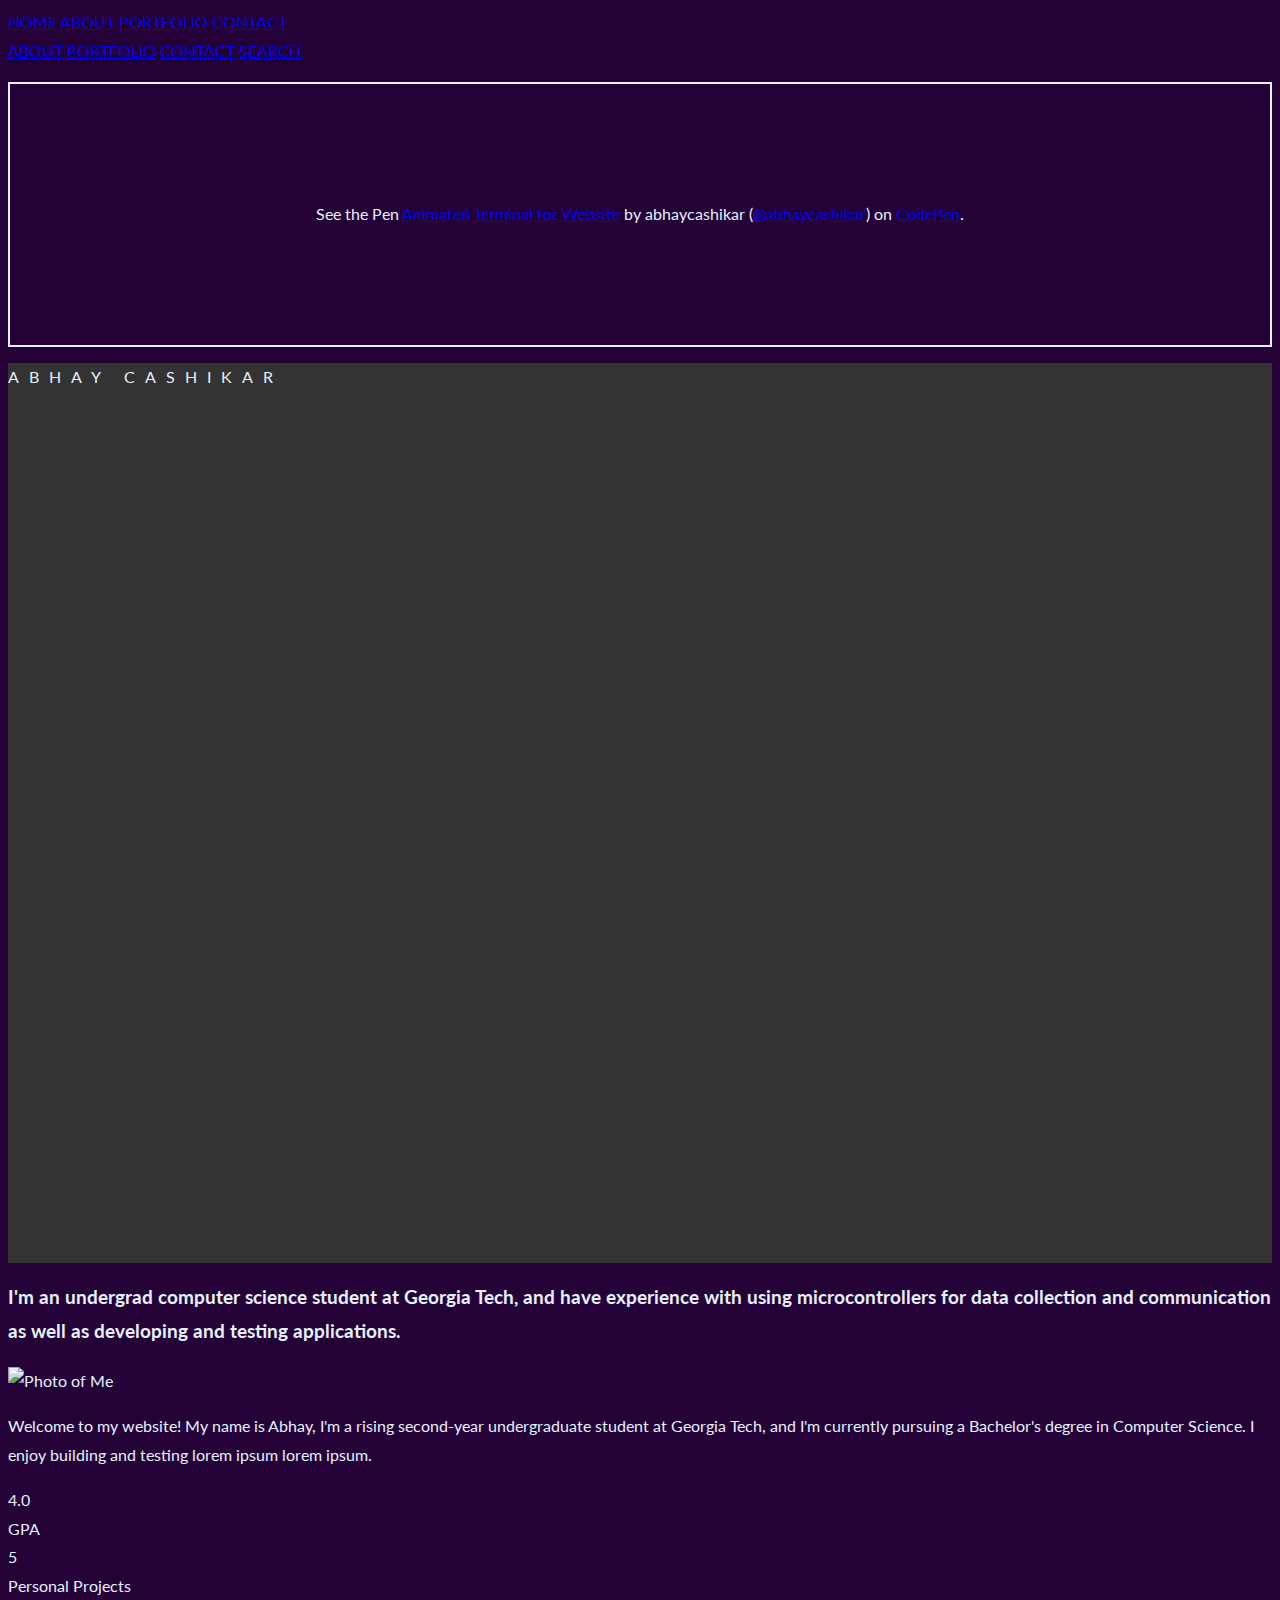
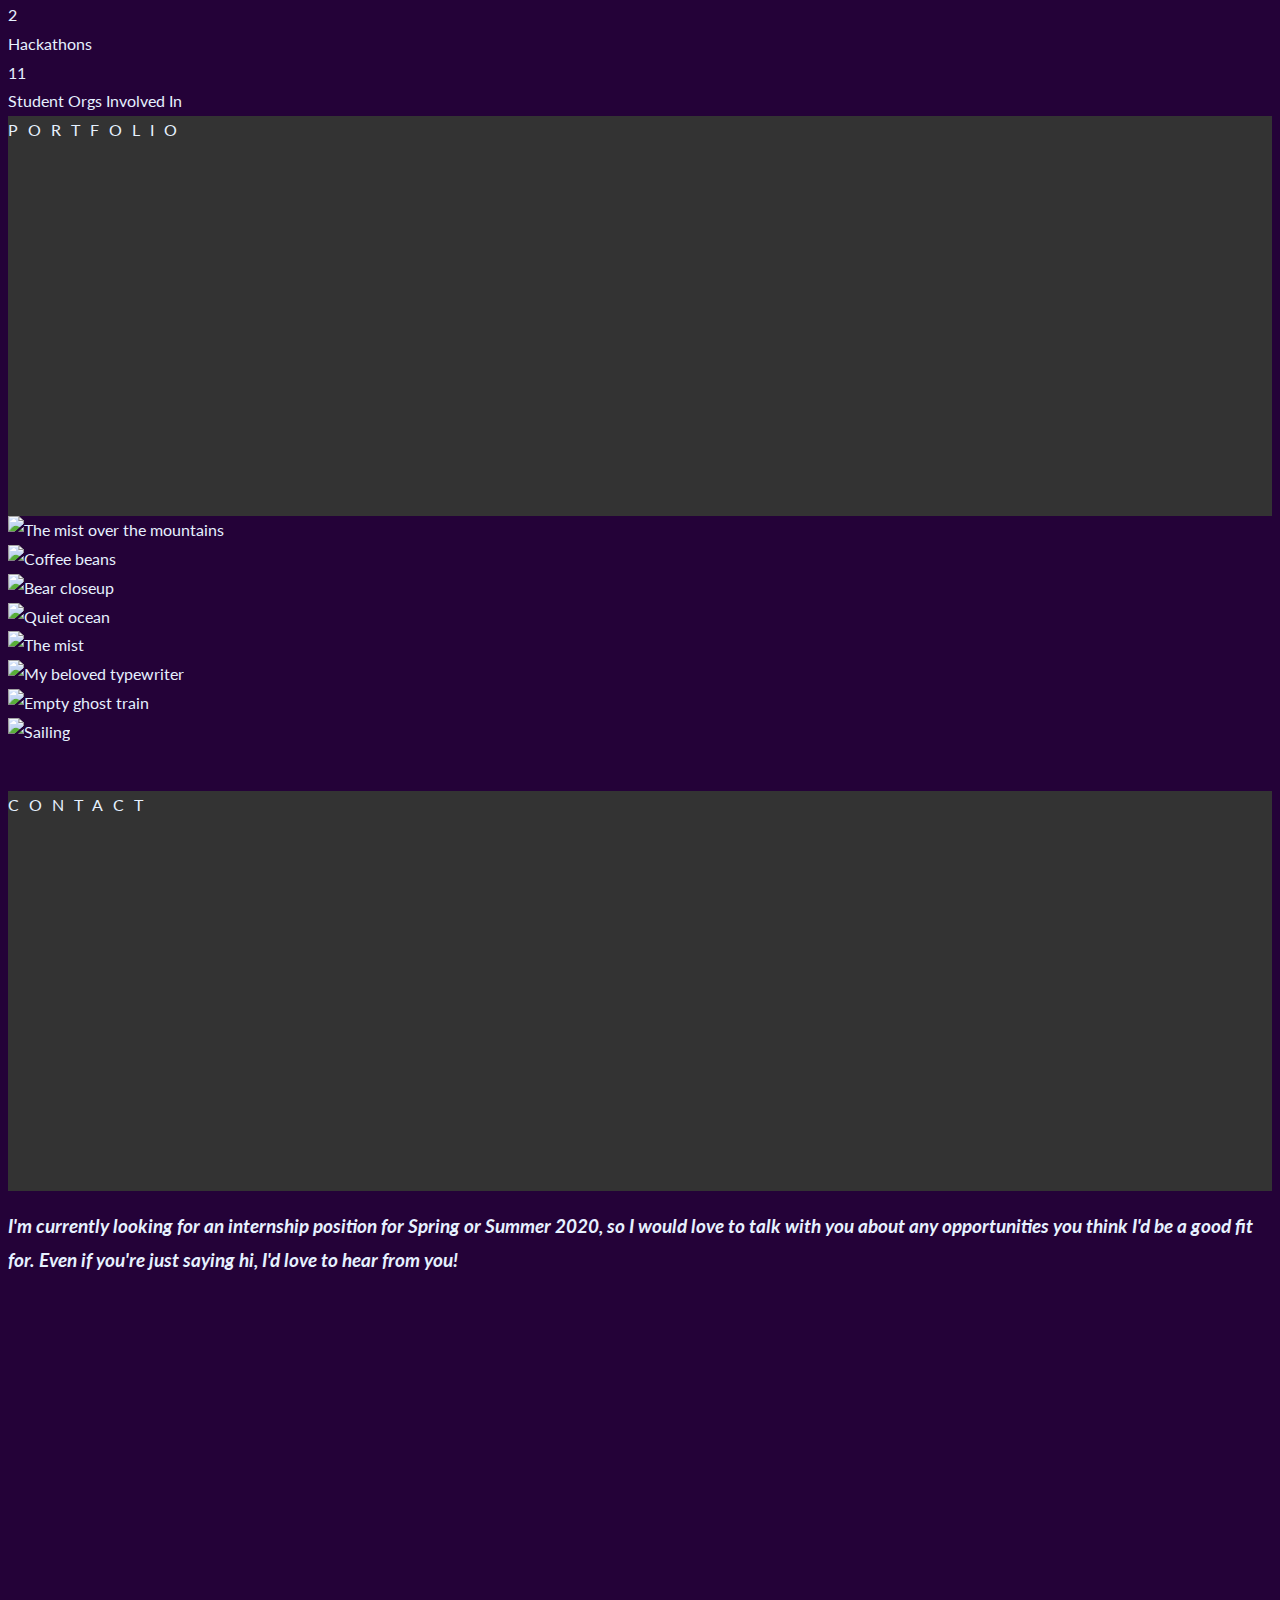
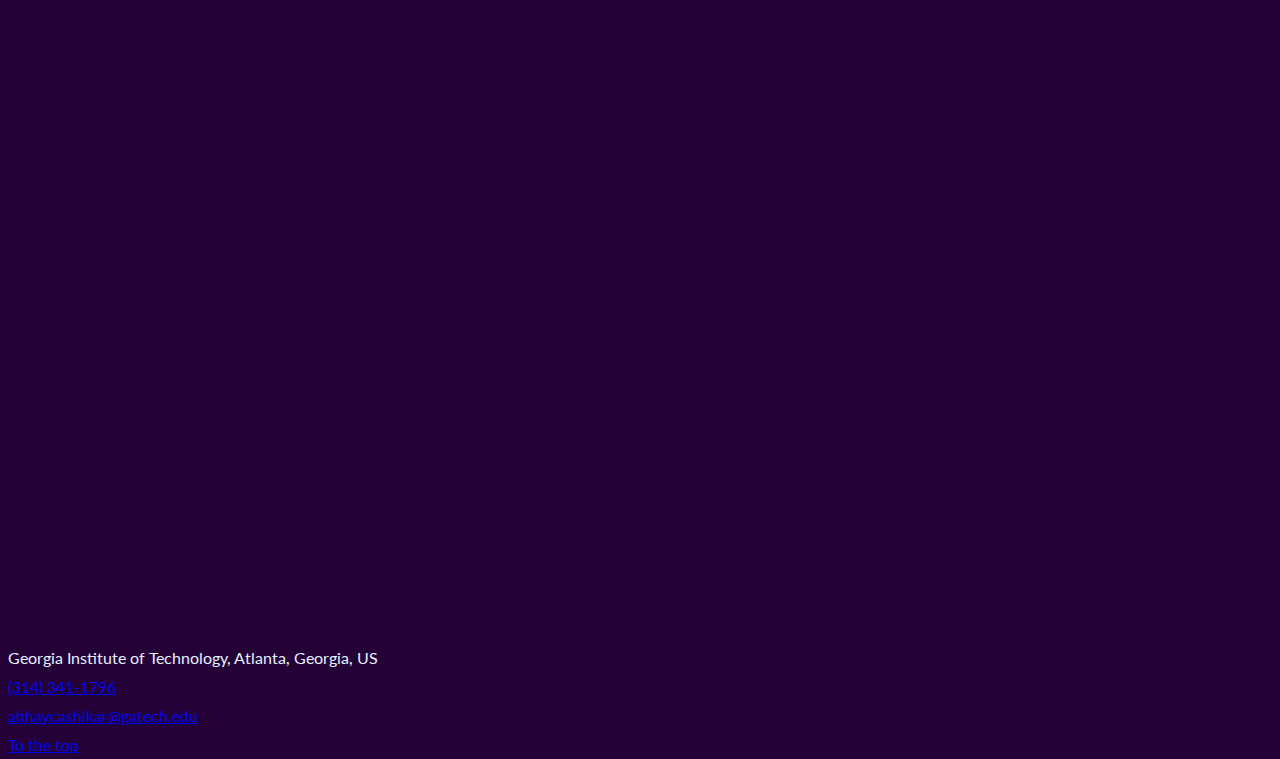
==== index.html @ 224fded1 "Adding CodePen embed" ====
<!DOCTYPE html>
<html>
<title>Abhay Cashikar</title>
<head>
  <script src="https://kit.fontawesome.com/72e0ce119c.js"></script>
</head>
<meta charset="UTF-8">
<meta name="viewport" content="width=device-width, initial-scale=1">
<link rel="stylesheet" href="style.css">
<link rel="stylesheet" href="https://fonts.googleapis.com/css?family=Lato">
<!--<link rel="stylesheet" href="https://cdnjs.cloudflare.com/ajax/libs/font-awesome/4.7.0/css/font-awesome.min.css">-->
<style>
body,h1,h2,h3,h4,h5,h6 {font-family: "Lato", sans-serif;}
body, html {
  height: 100%;
  color: rgb(230, 241, 255);
  background-color: rgb(36, 2, 56);
  line-height: 1.8;
}

/* Create a Parallax Effect */
.bgimg-1, .bgimg-2, .bgimg-3 {
  background-attachment: fixed;
  background-position: center;
  background-repeat: no-repeat;
  background-size: cover;
}

/* First image (Logo. Full height) */
.bgimg-1 {
  background-color: #333;
  background-image: url('/images/image1.jpg');
  min-height: 100%;
}

/* Second image (Portfolio) */
.bgimg-2 {
  background-color: #333;
  background-image: url("/images/image2.jpg");
  min-height: 400px;
}

/* Third image (Contact) */
.bgimg-3 {
  background-color: #333;
  background-image: url("/images/image3.jpg");
  min-height: 400px;
}

.w3-wide {letter-spacing: 10px;}
.w3-hover-opacity {cursor: pointer;}

/* Turn off parallax scrolling for tablets and phones */
/*
@media only screen and (max-device-width: 1600px) {
  .bgimg-1, .bgimg-2, .bgimg-3 {
    background-attachment: scroll;
    min-height: 400px;
  }
}
*/

/* Set the style of the div element that contains the map */
.container {
  width: 100%;
  padding-bottom: 75%;
  display: block;
  position: relative;
}
.map {
  position: absolute;
  top: 0;
  left: 0;
}

</style>
<body>

<!-- Navbar (sit on top) -->
<div class="w3-top">
  <div class="w3-bar" id="myNavbar">
    <a class="w3-bar-item w3-button w3-hover-black w3-hide-medium w3-hide-large w3-right" href="javascript:void(0);" onclick="toggleFunction()" title="Toggle Navigation Menu">
      <i class="fas fa-bars"></i>
    </a>
    <a href="#home" class="w3-bar-item w3-button">HOME</a>
    <a href="#about" class="w3-bar-item w3-button w3-hide-small"><i class="fas fa-user"></i> ABOUT</a>
    <a href="#portfolio" class="w3-bar-item w3-button w3-hide-small"><i class="fas fa-th"></i> PORTFOLIO</a>
    <a href="#contact" class="w3-bar-item w3-button w3-hide-small"><i class="fas fa-envelope"></i> CONTACT</a>
    <a href="#" class="w3-bar-item w3-button w3-hide-small w3-right w3-hover-red">
      <i class="fas fa-search"></i>
    </a>
  </div>

  <!-- Navbar on small screens -->
  <div id="navDemo" class="w3-bar-block w3-white w3-hide w3-hide-large w3-hide-medium">
    <a href="#about" class="w3-bar-item w3-button" onclick="toggleFunction()">ABOUT</a>
    <a href="#portfolio" class="w3-bar-item w3-button" onclick="toggleFunction()">PORTFOLIO</a>
    <a href="#contact" class="w3-bar-item w3-button" onclick="toggleFunction()">CONTACT</a>
    <a href="#" class="w3-bar-item w3-button">SEARCH</a>
  </div>
</div>

<!--Terminal Window-->
<p class="codepen" data-height="265" data-theme-id="0" data-default-tab="js,result" data-user="abhaycashikar" data-slug-hash="voEVyO" style="height: 265px; box-sizing: border-box; display: flex; align-items: center; justify-content: center; border: 2px solid; margin: 1em 0; padding: 1em;" data-pen-title="Animated Terminal for Website">
  <span>See the Pen <a href="https://codepen.io/abhaycashikar/pen/voEVyO/">
  Animated Terminal for Website</a> by abhaycashikar (<a href="https://codepen.io/abhaycashikar">@abhaycashikar</a>)
  on <a href="https://codepen.io">CodePen</a>.</span>
</p>
<script async src="https://static.codepen.io/assets/embed/ei.js"></script>

<!-- First Parallax Image with Logo Text -->
<div class="bgimg-1 w3-display-container" id="home">
  <div class="w3-display-middle" style="white-space:nowrap;">
    <span class="w3-center w3-padding-large w3-black w3-xlarge w3-wide w3-animate-opacity">ABHAY CASHIKAR</span>
  </div>
</div>

<!-- Container (About Section) -->
<div class="w3-content w3-container w3-padding-64" id="about">
  <!--<h3 class="w3-center">ABOUT ME</h3>-->
  <!--<p class="w3-center"><em>I love getting hands-on</em></p>-->
  <h3>I'm an undergrad computer science student at Georgia Tech, and have experience with using microcontrollers for data collection and communication as well as developing and testing applications.</h3>
  <div class="w3-row">
    <div class="w3-col m6 w3-center w3-padding-large">
      <!--<p><b><i class="fas fa-user w3-margin-right"></i>My Name</b></p><br>-->
      <img src="/images/portrait.jpg" class="w3-round w3-image" alt="Photo of Me" width="500" height="333">
    </div>

    <!-- Hide this text on small devices -->
    <div class="w3-col m6 w3-hide-small w3-padding-large">
      <p>Welcome to my website! My name is Abhay, I'm a rising second-year undergraduate student at Georgia Tech, and I'm currently pursuing a Bachelor's degree in Computer Science. I enjoy building and
         testing lorem ipsum lorem ipsum.</p>
    </div>
  </div>
  <!--
  <p class="w3-large w3-center w3-padding-16">I'm really good at:</p>
  <p class="w3-wide"><i class="fas fa-camera"></i>Java</p>
  <div class="w3-light-grey">
    <div class="w3-container w3-padding-small w3-dark-grey w3-center" style="width:90%">90%</div>
  </div>
  <p class="w3-wide"><i class="fas fa-laptop"></i>Arduino</p>
  <div class="w3-light-grey">
    <div class="w3-container w3-padding-small w3-dark-grey w3-center" style="width:85%">85%</div>
  </div>
  <p class="w3-wide"><i class="fas fa-photo"></i>Troubleshooting</p>
  <div class="w3-light-grey">
    <div class="w3-container w3-padding-small w3-dark-grey w3-center" style="width:80%">80%</div>
  </div>
  -->
</div>

<div class="w3-row w3-center w3-dark-grey w3-padding-16">
  <div class="w3-quarter w3-section">
    <span class="w3-xlarge">4.0</span><br>
    GPA
  </div>
  <div class="w3-quarter w3-section">
    <span class="w3-xlarge">5</span><br>
    Personal Projects
  </div>
  <div class="w3-quarter w3-section">
    <span class="w3-xlarge">2</span><br>
    Hackathons
  </div>
  <div class="w3-quarter w3-section">
    <span class="w3-xlarge">11</span><br>
    Student Orgs Involved In
  </div>
</div>

<!-- Second Parallax Image with Portfolio Text -->
<div class="bgimg-2 w3-display-container">
  <div class="w3-display-middle">
    <span class="w3-xxlarge w3-text-white w3-wide">PORTFOLIO</span>
  </div>
</div>

<!-- Container (Portfolio Section) -->
<div class="w3-content w3-container w3-padding-64" id="portfolio">
  <!--<h3 class="w3-center">SOME OF MY WORK</h3>-->
  <!--<p class="w3-center"><em>Here is some of my latest work.</em></p><br>-->

  <!-- Responsive Grid. Four columns on tablets, laptops and desktops. Will stack on mobile devices/small screens (100% width) -->
  <div class="w3-row-padding w3-center">
    <div class="w3-col m3">
      <img src="/w3images/p1.jpg" style="width:100%" onclick="onClick(this)" alt="The mist over the mountains">
    </div>

    <div class="w3-col m3">
      <img src="/w3images/p2.jpg" style="width:100%" onclick="onClick(this)" alt="Coffee beans">
    </div>

    <div class="w3-col m3">
      <img src="/w3images/p3.jpg" style="width:100%" onclick="onClick(this)" alt="Bear closeup">
    </div>

    <div class="w3-col m3">
      <img src="/w3images/p4.jpg" style="width:100%" onclick="onClick(this)" alt="Quiet ocean">
    </div>
  </div>

  <div class="w3-row-padding w3-center w3-section">
    <div class="w3-col m3">
      <img src="/w3images/p5.jpg" style="width:100%" onclick="onClick(this)" alt="The mist">
    </div>

    <div class="w3-col m3">
      <img src="/w3images/p6.jpg" style="width:100%" onclick="onClick(this)" alt="My beloved typewriter">
    </div>

    <div class="w3-col m3">
      <img src="/w3images/p7.jpg" style="width:100%" onclick="onClick(this)" alt="Empty ghost train">
    </div>

    <div class="w3-col m3">
      <img src="/w3images/p8.jpg" style="width:100%" onclick="onClick(this)" alt="Sailing">
    </div>
    <!--<button class="w3-button w3-padding-large w3-light-grey" style="margin-top:64px">LOAD MORE</button>-->
  </div>
</div>

<!-- Modal for full size images on click-->
<div id="modal01" class="w3-modal w3-black" onclick="this.style.display='none'">
  <span class="w3-button w3-large w3-black w3-display-topright" title="Close Modal Image"><i class="fas fa-remove"></i></span>
  <div class="w3-modal-content w3-animate-zoom w3-center w3-transparent w3-padding-64">
    <img id="img01" class="w3-image">
    <p id="caption" class="w3-opacity w3-large"></p>
  </div>
</div>

<!-- Third Parallax Image with Portfolio Text -->
<div class="bgimg-3 w3-display-container">
  <div class="w3-display-middle">
     <span class="w3-xxlarge w3-text-white w3-wide">CONTACT</span>
  </div>
</div>

<!-- Container (Contact Section) -->
<div class="w3-content w3-container w3-padding-32" id="contact">
  <!--<h3 class="w3-center">GET IN TOUCH</h3>-->
  <h3 class="w3-center"><em>I'm currently looking for an internship position for Spring or Summer 2020, so I would love to talk with you about any opportunities you think I'd be a good fit for. Even if you're just saying hi, I'd love to hear from you!</em></h3>

  <div class="w3-row w3-padding-32 w3-section">
    <div class="container">
      <!--<img src="/w3images/map.jpg" class="w3-image w3-round" style="width:100%">-->
      <iframe class="map" src="https://www.google.com/maps/embed?pb=!1m18!1m12!1m3!1d6632.779310980608!2d-84.40331362253228!3d33.776434540692534!2m3!1f0!2f0!3f0!3m2!1i1024!2i768!4f13.1!3m3!1m2!1s0x88f5048a13ff0d6f%3A0x2683d3c60a9528f7!2sGeorgia+Tech%2C+Atlanta%2C+GA!5e0!3m2!1sen!2sus!4v1563477797698!5m2!1sen!2sus"
       width="100%" height=100% frameborder="0" style="border:0" allowfullscreen></iframe>
    </div>
    <div class="w3-col w3-panel">
      <div class="w3-large">
        <i class="fas fa-map-marker fa-fw w3-hover-text-black w3-xlarge w3-margin-right"></i> Georgia Institute of Technology, Atlanta, Georgia, US<br>
        <i class="fas fa-phone fa-fw w3-hover-text-black w3-xlarge w3-margin-right"></i><a href="tel:+3143411796">(314) 341-1796</a><br>
        <i class="fas fa-envelope fa-fw w3-hover-text-black w3-xlarge w3-margin-right"></i><a href="mailto:abhaycashikar@gatech.edu">abhaycashikar@gatech.edu</a><br>
      </div>
      <!--<p>Swing by for a cup of <i class="fas fa-coffee"></i>, or leave me a note:</p>
      <form action="/action_page.php" target="_blank">
        <div class="w3-row-padding" style="margin:0 -16px 8px -16px">
          <div class="w3-half">
            <input class="w3-input w3-border" type="text" placeholder="Name" required name="Name">
          </div>
          <div class="w3-half">
            <input class="w3-input w3-border" type="text" placeholder="Email" required name="Email">
          </div>
        </div>
        <input class="w3-input w3-border" type="text" placeholder="Message" required name="Message">
        <button class="w3-button w3-black w3-right w3-section" type="submit">
          <i class="fas fa-paper-plane"></i> SEND MESSAGE
        </button>
      </form>
      -->
    </div>
  </div>
</div>

<!-- Footer -->
<footer class="w3-center w3-black w3-padding-64">
  <a href="#home" class="w3-button w3-light-grey"><i class="fas fa-arrow-up w3-margin-right"></i>To the top</a>
  <div class="w3-xlarge w3-section">
    <!-- Don't have accounts on these!
    <i class="fas fa-facebook-official w3-hover-opacity"></i>
    <i class="fas fa-instagram w3-hover-opacity"></i>
    <i class="fas fa-snapchat w3-hover-opacity"></i>
    <i class="fas fa-pinterest-p w3-hover-opacity"></i>
    <i class="fas fa-twitter w3-hover-opacity"></i> -->
    <a href="https://github.com/abhaycashikar"><i class="fab fa-github fa-2x w3-hover-opacity"></i></a>
    <a href="https://www.linkedin.com/in/aacashikar"><i class="fab fa-linkedin fa-2x w3-hover-opacity"></i></a>
  </div>
  <!--<p>Powered by <a href="https://www.w3schools.com/w3css/default.asp" title="W3.CSS" target="_blank" class="w3-hover-text-green">w3.css</a></p>-->
</footer>
 
<script>
// Modal Image Gallery
function onClick(element) {
  document.getElementById("img01").src = element.src;
  document.getElementById("modal01").style.display = "block";
  var captionText = document.getElementById("caption");
  captionText.innerHTML = element.alt;
}

// Change style of navbar on scroll
window.onscroll = function() {myFunction()};
function myFunction() {
    var navbar = document.getElementById("myNavbar");
    if (document.body.scrollTop > 100 || document.documentElement.scrollTop > 100) {
        navbar.className = "w3-bar" + " w3-card" + " w3-animate-top" + " w3-white";
    } else {
        navbar.className = navbar.className.replace(" w3-card w3-animate-top w3-white", "");
    }
}

// Used to toggle the menu on small screens when clicking on the menu button
function toggleFunction() {
    var x = document.getElementById("navDemo");
    if (x.className.indexOf("w3-show") == -1) {
        x.className += " w3-show";
    } else {
        x.className = x.className.replace(" w3-show", "");
    }
}
</script>
<!-- <script>
  // Initialize and add the map
  function initMap() {
    // The location of Georgia Tech
    var gech = {lat: 33.776, lng: -84.396};
    // The map, centered at Tech
    var map = new google.maps.Map(
        document.getElementById('map'), {zoom: 10, center: gech});
    // The marker, positioned at Tech
    var marker = new google.maps.Marker({position: gech, map: map});
  }
</script>
Load the API from the specified URL
* The async attribute allows the browser to render the page while the API loads
* The key parameter will contain your own API key (which is not needed for this tutorial)
* The callback parameter executes the initMap() function

<script async defer
  src="https://maps.googleapis.com/maps/api/js?key=AIzaSyAY9BmUCPJhOHxhNX1BUTbgnH4kO6AHoXI&callback=initMap">
</script> -->

</body>
</html>
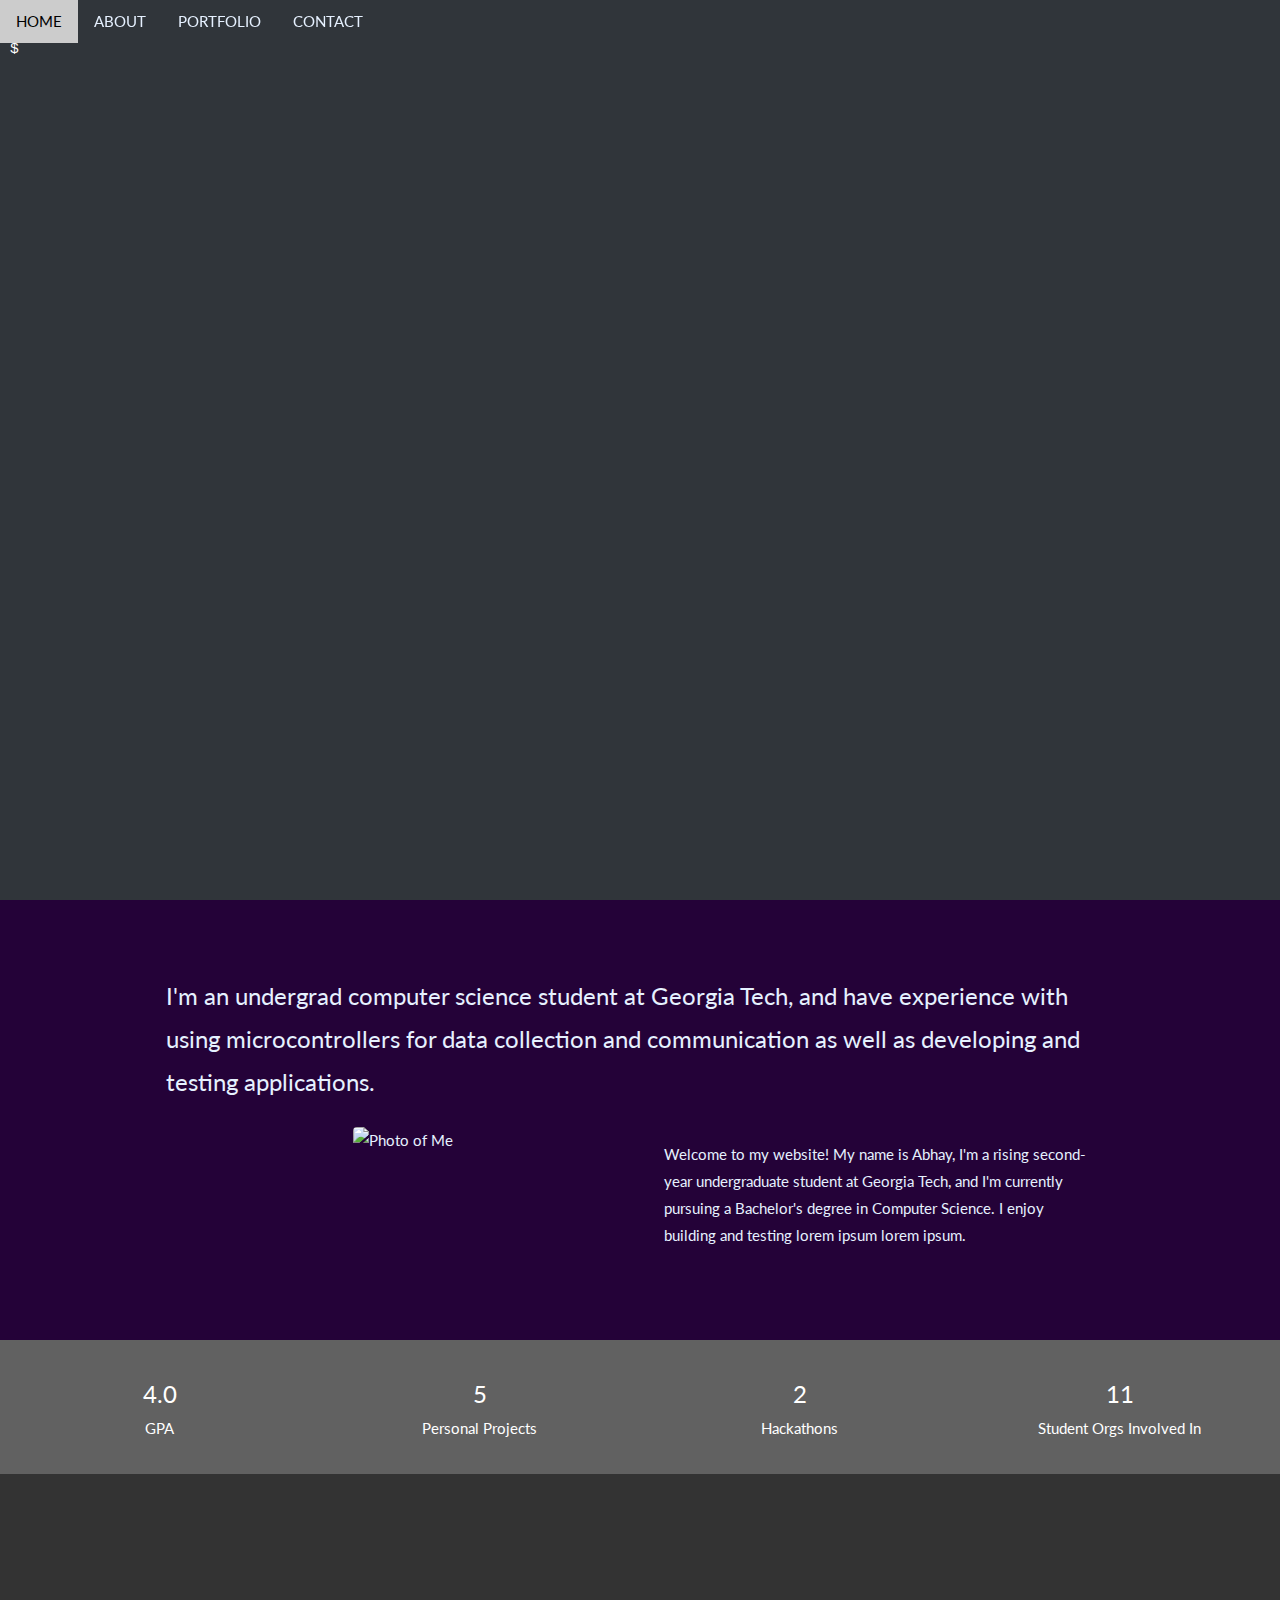
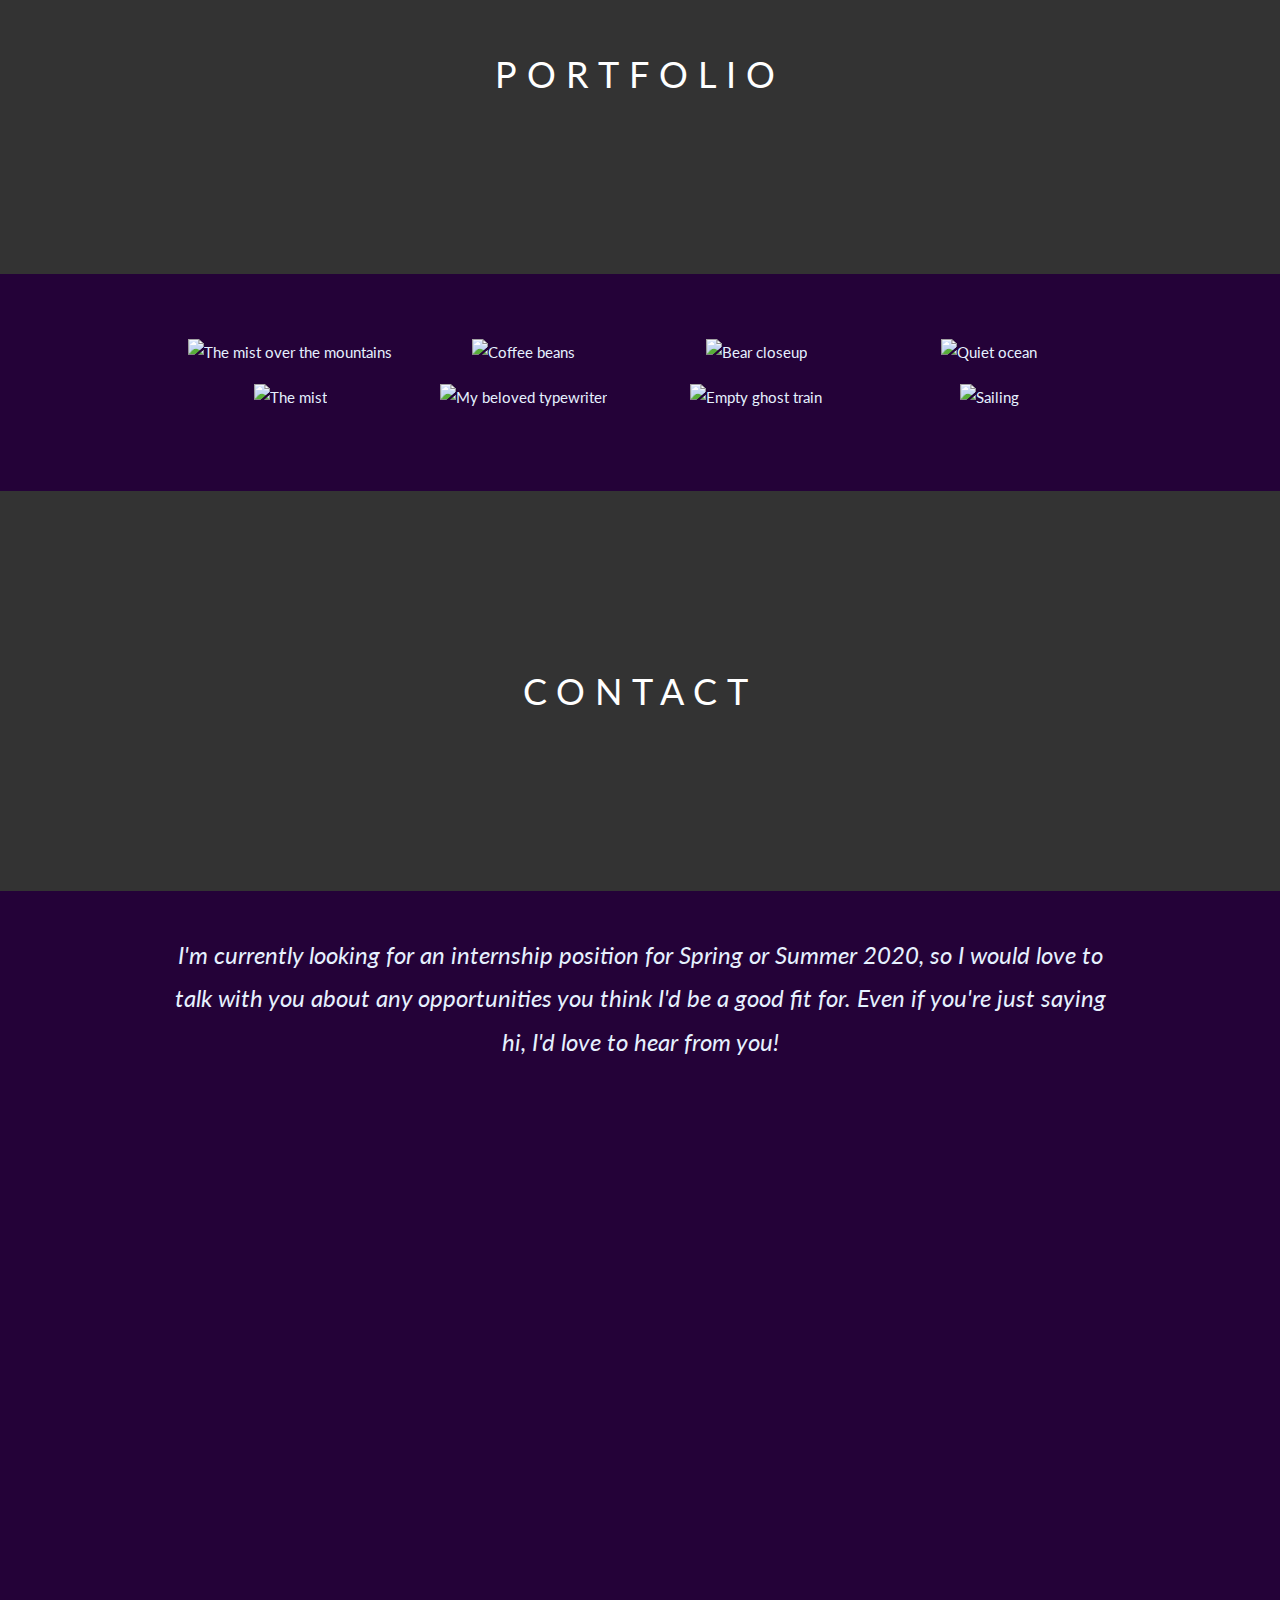
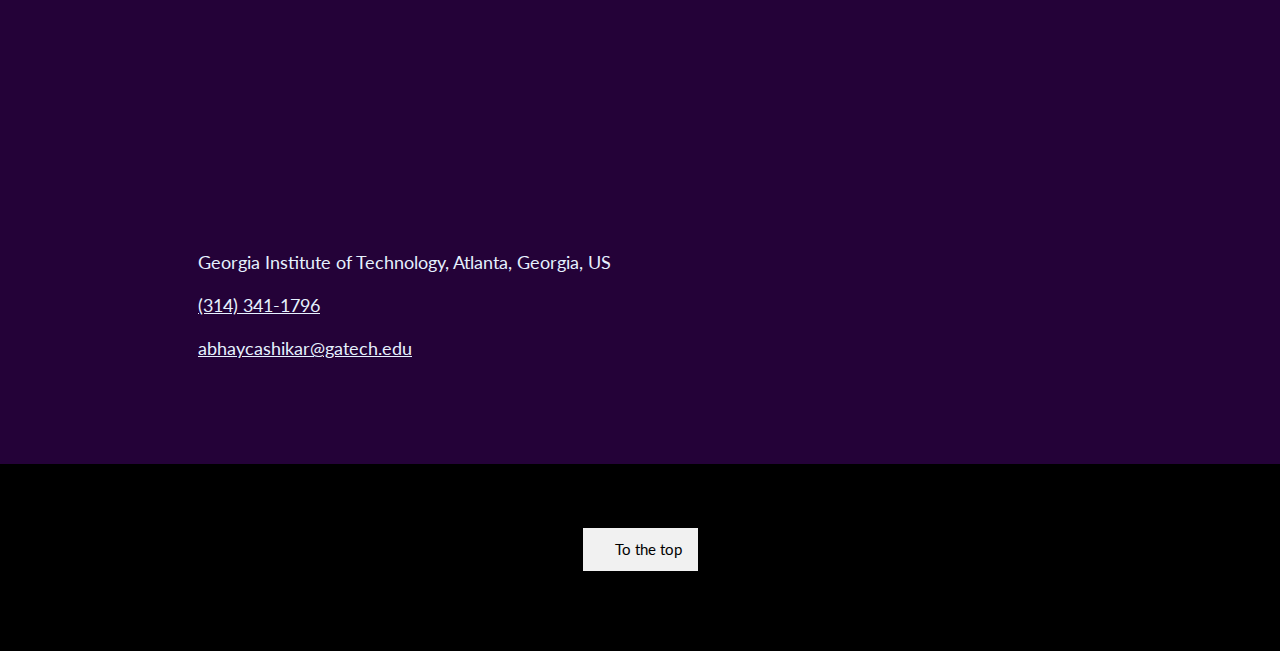
==== commit 56fc43b5: "Nevermind, I lied" ====
--- a/index.html
+++ b/index.html
@@ -96,23 +96,32 @@
     <a href="#about" class="w3-bar-item w3-button" onclick="toggleFunction()">ABOUT</a>
     <a href="#portfolio" class="w3-bar-item w3-button" onclick="toggleFunction()">PORTFOLIO</a>
     <a href="#contact" class="w3-bar-item w3-button" onclick="toggleFunction()">CONTACT</a>
-    <a href="#" class="w3-bar-item w3-button">SEARCH</a>
-  </div>
-</div>
-
-<!--Terminal Window-->
-<p class="codepen" data-height="265" data-theme-id="0" data-default-tab="js,result" data-user="abhaycashikar" data-slug-hash="voEVyO" style="height: 265px; box-sizing: border-box; display: flex; align-items: center; justify-content: center; border: 2px solid; margin: 1em 0; padding: 1em;" data-pen-title="Animated Terminal for Website">
-  <span>See the Pen <a href="https://codepen.io/abhaycashikar/pen/voEVyO/">
-  Animated Terminal for Website</a> by abhaycashikar (<a href="https://codepen.io/abhaycashikar">@abhaycashikar</a>)
-  on <a href="https://codepen.io">CodePen</a>.</span>
-</p>
-<script async src="https://static.codepen.io/assets/embed/ei.js"></script>
+    <!--<a href="#" class="w3-bar-item w3-button">SEARCH</a>-->
+  </div>
+</div>
 
 <!-- First Parallax Image with Logo Text -->
-<div class="bgimg-1 w3-display-container" id="home">
-  <div class="w3-display-middle" style="white-space:nowrap;">
+<div id="home">
+  <div class="terminal-window">
+    <section class="terminal">
+      <div class="history"><br></div>
+      $&nbsp;<span class="prompt"></span>
+      <span class="typed-cursor"></span>
+  
+    </section>
+  </div>
+    <!-- data -->
+  <div class="terminal-data introduction">
+    <p>Hi, my name is</p>
+    <h1>Abhay Cashikar</h1>
+    <p>This is my introduction</p>
+  </div>
+  <script src='http://cdnjs.cloudflare.com/ajax/libs/jquery/2.1.3/jquery.min.js'></script>
+  <script src='https://www.mattboldt.com/demos/typed-js/js/typed.custom.js'></script>
+  <script  src="./terminal.js"></script>
+  <!--<div class="w3-display-middle" style="white-space:nowrap;">
     <span class="w3-center w3-padding-large w3-black w3-xlarge w3-wide w3-animate-opacity">ABHAY CASHIKAR</span>
-  </div>
+  </div>-->
 </div>
 
 <!-- Container (About Section) -->
--- a/style.css
+++ b/style.css
@@ -0,0 +1,283 @@
+﻿/* Terminal Window */
+.terminal-window {
+    text-align: left;
+    width: 100%;
+    min-height: 100vh;
+    border-radius: 0px;
+    margin: 0px;
+    position: relative;
+}
+
+.terminal-window section.terminal {
+    color: white;
+    font-family: Menlo, Monaco, "Consolas", "Courier New", "Courier";
+    font-size: 11pt;
+    background: #30353A;
+    padding: 10px;
+    box-sizing: border-box;
+    position: absolute;
+    width: 100%;
+    top: 0px;
+    bottom: 0;
+    overflow: auto;
+}
+
+.terminal-window section.terminal .typed-cursor {
+    opacity: 1;
+    -webkit-animation: blink 0.7s infinite;
+    -moz-animation: blink 0.7s infinite;
+    animation: blink 0.7s infinite;
+}
+@keyframes blink{
+    0% { opacity:1; }
+    50% { opacity:0; }
+    100% { opacity:1; }
+}
+@-webkit-keyframes blink{
+    0% { opacity:1; }
+    50% { opacity:0; }
+    100% { opacity:1; }
+}
+@-moz-keyframes blink{
+    0% { opacity:1; }
+    50% { opacity:0; }
+    100% { opacity:1; }
+}
+
+.terminal-data { display: none; }
+.terminal-window .gray { color: gray; }
+.terminal-window .green { color: green;}
+
+/* W3.CSS 4.12 November 2018 by Jan Egil and Borge Refsnes */
+html{box-sizing:border-box}*,*:before,*:after{box-sizing:inherit}
+/* Extract from normalize.css by Nicolas Gallagher and Jonathan Neal git.io/normalize */
+html{-ms-text-size-adjust:100%;-webkit-text-size-adjust:100%}body{margin:0}
+article,aside,details,figcaption,figure,footer,header,main,menu,nav,section,summary{display:block}
+audio,canvas,progress,video{display:inline-block}progress{vertical-align:baseline}
+audio:not([controls]){display:none;height:0}[hidden],template{display:none}
+a{background-color:transparent;-webkit-text-decoration-skip:objects}
+a:active,a:hover{outline-width:0}abbr[title]{border-bottom:none;text-decoration:underline;text-decoration:underline dotted}
+dfn{font-style:italic}mark{background:#ff0;color:#000}
+small{font-size:80%}sub,sup{font-size:75%;line-height:0;position:relative;vertical-align:baseline}
+sub{bottom:-0.25em}sup{top:-0.5em}figure{margin:1em 40px}img{border-style:none}svg:not(:root){overflow:hidden}
+code,kbd,pre,samp{font-family:monospace,monospace;font-size:1em}hr{box-sizing:content-box;height:0;overflow:visible}
+button,input,select,textarea{font:inherit;margin:0}optgroup{font-weight:bold}
+button,input{overflow:visible}button,select{text-transform:none}
+button,html [type=button],[type=reset],[type=submit]{-webkit-appearance:button}
+button::-moz-focus-inner, [type=button]::-moz-focus-inner, [type=reset]::-moz-focus-inner, [type=submit]::-moz-focus-inner{border-style:none;padding:0}
+button:-moz-focusring, [type=button]:-moz-focusring, [type=reset]:-moz-focusring, [type=submit]:-moz-focusring{outline:1px dotted ButtonText}
+fieldset{border:1px solid #c0c0c0;margin:0 2px;padding:.35em .625em .75em}
+legend{color:inherit;display:table;max-width:100%;padding:0;white-space:normal}textarea{overflow:auto}
+[type=checkbox],[type=radio]{padding:0}
+[type=number]::-webkit-inner-spin-button,[type=number]::-webkit-outer-spin-button{height:auto}
+[type=search]{-webkit-appearance:textfield;outline-offset:-2px}
+[type=search]::-webkit-search-cancel-button,[type=search]::-webkit-search-decoration{-webkit-appearance:none}
+::-webkit-input-placeholder{color:inherit;opacity:0.54}
+::-webkit-file-upload-button{-webkit-appearance:button;font:inherit}
+/* End extract */
+html,body{font-family:Verdana,sans-serif;font-size:15px;line-height:1.5}html{overflow-x:hidden}
+h1{font-size:36px}h2{font-size:30px}h3{font-size:24px}h4{font-size:20px}h5{font-size:18px}h6{font-size:16px}.w3-serif{font-family:serif}
+h1,h2,h3,h4,h5,h6{font-family:"Segoe UI",Arial,sans-serif;font-weight:400;margin:10px 0}.w3-wide{letter-spacing:4px}
+hr{border:0;border-top:1px solid #eee;margin:20px 0}
+.w3-image{max-width:100%;height:auto}img{vertical-align:middle}a{color:inherit}
+.w3-table,.w3-table-all{border-collapse:collapse;border-spacing:0;width:100%;display:table}.w3-table-all{border:1px solid #ccc}
+.w3-bordered tr,.w3-table-all tr{border-bottom:1px solid #ddd}.w3-striped tbody tr:nth-child(even){background-color:#f1f1f1}
+.w3-table-all tr:nth-child(odd){background-color:#fff}.w3-table-all tr:nth-child(even){background-color:#f1f1f1}
+.w3-hoverable tbody tr:hover,.w3-ul.w3-hoverable li:hover{background-color:#ccc}.w3-centered tr th,.w3-centered tr td{text-align:center}
+.w3-table td,.w3-table th,.w3-table-all td,.w3-table-all th{padding:8px 8px;display:table-cell;text-align:left;vertical-align:top}
+.w3-table th:first-child,.w3-table td:first-child,.w3-table-all th:first-child,.w3-table-all td:first-child{padding-left:16px}
+.w3-btn,.w3-button{border:none;display:inline-block;padding:8px 16px;vertical-align:middle;overflow:hidden;text-decoration:none;color:inherit;background-color:inherit;text-align:center;cursor:pointer;white-space:nowrap}
+.w3-btn:hover{box-shadow:0 8px 16px 0 rgba(0,0,0,0.2),0 6px 20px 0 rgba(0,0,0,0.19)}
+.w3-btn,.w3-button{-webkit-touch-callout:none;-webkit-user-select:none;-khtml-user-select:none;-moz-user-select:none;-ms-user-select:none;user-select:none}   
+.w3-disabled,.w3-btn:disabled,.w3-button:disabled{cursor:not-allowed;opacity:0.3}.w3-disabled *,:disabled *{pointer-events:none}
+.w3-btn.w3-disabled:hover,.w3-btn:disabled:hover{box-shadow:none}
+.w3-badge,.w3-tag{background-color:#000;color:#fff;display:inline-block;padding-left:8px;padding-right:8px;text-align:center}.w3-badge{border-radius:50%}
+.w3-ul{list-style-type:none;padding:0;margin:0}.w3-ul li{padding:8px 16px;border-bottom:1px solid #ddd}.w3-ul li:last-child{border-bottom:none}
+.w3-tooltip,.w3-display-container{position:relative}.w3-tooltip .w3-text{display:none}.w3-tooltip:hover .w3-text{display:inline-block}
+.w3-ripple:active{opacity:0.5}.w3-ripple{transition:opacity 0s}
+.w3-input{padding:8px;display:block;border:none;border-bottom:1px solid #ccc;width:100%}
+.w3-select{padding:9px 0;width:100%;border:none;border-bottom:1px solid #ccc}
+.w3-dropdown-click,.w3-dropdown-hover{position:relative;display:inline-block;cursor:pointer}
+.w3-dropdown-hover:hover .w3-dropdown-content{display:block}
+.w3-dropdown-hover:first-child,.w3-dropdown-click:hover{background-color:#ccc;color:#000}
+.w3-dropdown-hover:hover > .w3-button:first-child,.w3-dropdown-click:hover > .w3-button:first-child{background-color:#ccc;color:#000}
+.w3-dropdown-content{cursor:auto;color:#000;background-color:#fff;display:none;position:absolute;min-width:160px;margin:0;padding:0;z-index:1}
+.w3-check,.w3-radio{width:24px;height:24px;position:relative;top:6px}
+.w3-sidebar{height:100%;width:200px;background-color:#fff;position:fixed!important;z-index:1;overflow:auto}
+.w3-bar-block .w3-dropdown-hover,.w3-bar-block .w3-dropdown-click{width:100%}
+.w3-bar-block .w3-dropdown-hover .w3-dropdown-content,.w3-bar-block .w3-dropdown-click .w3-dropdown-content{min-width:100%}
+.w3-bar-block .w3-dropdown-hover .w3-button,.w3-bar-block .w3-dropdown-click .w3-button{width:100%;text-align:left;padding:8px 16px}
+.w3-main,#main{transition:margin-left .4s}
+.w3-modal{z-index:3;display:none;padding-top:100px;position:fixed;left:0;top:0;width:100%;height:100%;overflow:auto;background-color:rgb(0,0,0);background-color:rgba(0,0,0,0.4)}
+.w3-modal-content{margin:auto;background-color:#fff;position:relative;padding:0;outline:0;width:600px}
+.w3-bar{width:100%;overflow:hidden}.w3-center .w3-bar{display:inline-block;width:auto}
+.w3-bar .w3-bar-item{padding:8px 16px;float:left;width:auto;border:none;display:block;outline:0}
+.w3-bar .w3-dropdown-hover,.w3-bar .w3-dropdown-click{position:static;float:left}
+.w3-bar .w3-button{white-space:normal}
+.w3-bar-block .w3-bar-item{width:100%;display:block;padding:8px 16px;text-align:left;border:none;white-space:normal;float:none;outline:0}
+.w3-bar-block.w3-center .w3-bar-item{text-align:center}.w3-block{display:block;width:100%}
+.w3-responsive{display:block;overflow-x:auto}
+.w3-container:after,.w3-container:before,.w3-panel:after,.w3-panel:before,.w3-row:after,.w3-row:before,.w3-row-padding:after,.w3-row-padding:before,
+.w3-cell-row:before,.w3-cell-row:after,.w3-clear:after,.w3-clear:before,.w3-bar:before,.w3-bar:after{content:"";display:table;clear:both}
+.w3-col,.w3-half,.w3-third,.w3-twothird,.w3-threequarter,.w3-quarter{float:left;width:100%}
+.w3-col.s1{width:8.33333%}.w3-col.s2{width:16.66666%}.w3-col.s3{width:24.99999%}.w3-col.s4{width:33.33333%}
+.w3-col.s5{width:41.66666%}.w3-col.s6{width:49.99999%}.w3-col.s7{width:58.33333%}.w3-col.s8{width:66.66666%}
+.w3-col.s9{width:74.99999%}.w3-col.s10{width:83.33333%}.w3-col.s11{width:91.66666%}.w3-col.s12{width:99.99999%}
+@media (min-width:601px){.w3-col.m1{width:8.33333%}.w3-col.m2{width:16.66666%}.w3-col.m3,.w3-quarter{width:24.99999%}.w3-col.m4,.w3-third{width:33.33333%}
+.w3-col.m5{width:41.66666%}.w3-col.m6,.w3-half{width:49.99999%}.w3-col.m7{width:58.33333%}.w3-col.m8,.w3-twothird{width:66.66666%}
+.w3-col.m9,.w3-threequarter{width:74.99999%}.w3-col.m10{width:83.33333%}.w3-col.m11{width:91.66666%}.w3-col.m12{width:99.99999%}}
+@media (min-width:993px){.w3-col.l1{width:8.33333%}.w3-col.l2{width:16.66666%}.w3-col.l3{width:24.99999%}.w3-col.l4{width:33.33333%}
+.w3-col.l5{width:41.66666%}.w3-col.l6{width:49.99999%}.w3-col.l7{width:58.33333%}.w3-col.l8{width:66.66666%}
+.w3-col.l9{width:74.99999%}.w3-col.l10{width:83.33333%}.w3-col.l11{width:91.66666%}.w3-col.l12{width:99.99999%}}
+.w3-rest{overflow:hidden}.w3-stretch{margin-left:-16px;margin-right:-16px}
+.w3-content,.w3-auto{margin-left:auto;margin-right:auto}.w3-content{max-width:980px}.w3-auto{max-width:1140px}
+.w3-cell-row{display:table;width:100%}.w3-cell{display:table-cell}
+.w3-cell-top{vertical-align:top}.w3-cell-middle{vertical-align:middle}.w3-cell-bottom{vertical-align:bottom}
+.w3-hide{display:none!important}.w3-show-block,.w3-show{display:block!important}.w3-show-inline-block{display:inline-block!important}
+@media (max-width:1205px){.w3-auto{max-width:95%}}
+@media (max-width:600px){.w3-modal-content{margin:0 10px;width:auto!important}.w3-modal{padding-top:30px}
+.w3-dropdown-hover.w3-mobile .w3-dropdown-content,.w3-dropdown-click.w3-mobile .w3-dropdown-content{position:relative}	
+.w3-hide-small{display:none!important}.w3-mobile{display:block;width:100%!important}.w3-bar-item.w3-mobile,.w3-dropdown-hover.w3-mobile,.w3-dropdown-click.w3-mobile{text-align:center}
+.w3-dropdown-hover.w3-mobile,.w3-dropdown-hover.w3-mobile .w3-btn,.w3-dropdown-hover.w3-mobile .w3-button,.w3-dropdown-click.w3-mobile,.w3-dropdown-click.w3-mobile .w3-btn,.w3-dropdown-click.w3-mobile .w3-button{width:100%}}
+@media (max-width:768px){.w3-modal-content{width:500px}.w3-modal{padding-top:50px}}
+@media (min-width:993px){.w3-modal-content{width:900px}.w3-hide-large{display:none!important}.w3-sidebar.w3-collapse{display:block!important}}
+@media (max-width:992px) and (min-width:601px){.w3-hide-medium{display:none!important}}
+@media (max-width:992px){.w3-sidebar.w3-collapse{display:none}.w3-main{margin-left:0!important;margin-right:0!important}.w3-auto{max-width:100%}}
+.w3-top,.w3-bottom{position:fixed;width:100%;z-index:1}.w3-top{top:0}.w3-bottom{bottom:0}
+.w3-overlay{position:fixed;display:none;width:100%;height:100%;top:0;left:0;right:0;bottom:0;background-color:rgba(0,0,0,0.5);z-index:2}
+.w3-display-topleft{position:absolute;left:0;top:0}.w3-display-topright{position:absolute;right:0;top:0}
+.w3-display-bottomleft{position:absolute;left:0;bottom:0}.w3-display-bottomright{position:absolute;right:0;bottom:0}
+.w3-display-middle{position:absolute;top:50%;left:50%;transform:translate(-50%,-50%);-ms-transform:translate(-50%,-50%)}
+.w3-display-left{position:absolute;top:50%;left:0%;transform:translate(0%,-50%);-ms-transform:translate(-0%,-50%)}
+.w3-display-right{position:absolute;top:50%;right:0%;transform:translate(0%,-50%);-ms-transform:translate(0%,-50%)}
+.w3-display-topmiddle{position:absolute;left:50%;top:0;transform:translate(-50%,0%);-ms-transform:translate(-50%,0%)}
+.w3-display-bottommiddle{position:absolute;left:50%;bottom:0;transform:translate(-50%,0%);-ms-transform:translate(-50%,0%)}
+.w3-display-container:hover .w3-display-hover{display:block}.w3-display-container:hover span.w3-display-hover{display:inline-block}.w3-display-hover{display:none}
+.w3-display-position{position:absolute}
+.w3-circle{border-radius:50%}
+.w3-round-small{border-radius:2px}.w3-round,.w3-round-medium{border-radius:4px}.w3-round-large{border-radius:8px}.w3-round-xlarge{border-radius:16px}.w3-round-xxlarge{border-radius:32px}
+.w3-row-padding,.w3-row-padding>.w3-half,.w3-row-padding>.w3-third,.w3-row-padding>.w3-twothird,.w3-row-padding>.w3-threequarter,.w3-row-padding>.w3-quarter,.w3-row-padding>.w3-col{padding:0 8px}
+.w3-container,.w3-panel{padding:0.01em 16px}.w3-panel{margin-top:16px;margin-bottom:16px}
+.w3-code,.w3-codespan{font-family:Consolas,"courier new";font-size:16px}
+.w3-code{width:auto;background-color:#fff;padding:8px 12px;border-left:4px solid #4CAF50;word-wrap:break-word}
+.w3-codespan{color:crimson;background-color:#f1f1f1;padding-left:4px;padding-right:4px;font-size:110%}
+.w3-card,.w3-card-2{box-shadow:0 2px 5px 0 rgba(0,0,0,0.16),0 2px 10px 0 rgba(0,0,0,0.12)}
+.w3-card-4,.w3-hover-shadow:hover{box-shadow:0 4px 10px 0 rgba(0,0,0,0.2),0 4px 20px 0 rgba(0,0,0,0.19)}
+.w3-spin{animation:w3-spin 2s infinite linear}@keyframes w3-spin{0%{transform:rotate(0deg)}100%{transform:rotate(359deg)}}
+.w3-animate-fading{animation:fading 10s infinite}@keyframes fading{0%{opacity:0}50%{opacity:1}100%{opacity:0}}
+.w3-animate-opacity{animation:opac 0.8s}@keyframes opac{from{opacity:0} to{opacity:1}}
+.w3-animate-top{position:relative;animation:animatetop 0.4s}@keyframes animatetop{from{top:-300px;opacity:0} to{top:0;opacity:1}}
+.w3-animate-left{position:relative;animation:animateleft 0.4s}@keyframes animateleft{from{left:-300px;opacity:0} to{left:0;opacity:1}}
+.w3-animate-right{position:relative;animation:animateright 0.4s}@keyframes animateright{from{right:-300px;opacity:0} to{right:0;opacity:1}}
+.w3-animate-bottom{position:relative;animation:animatebottom 0.4s}@keyframes animatebottom{from{bottom:-300px;opacity:0} to{bottom:0;opacity:1}}
+.w3-animate-zoom {animation:animatezoom 0.6s}@keyframes animatezoom{from{transform:scale(0)} to{transform:scale(1)}}
+.w3-animate-input{transition:width 0.4s ease-in-out}.w3-animate-input:focus{width:100%!important}
+.w3-opacity,.w3-hover-opacity:hover{opacity:0.60}.w3-opacity-off,.w3-hover-opacity-off:hover{opacity:1}
+.w3-opacity-max{opacity:0.25}.w3-opacity-min{opacity:0.75}
+.w3-greyscale-max,.w3-grayscale-max,.w3-hover-greyscale:hover,.w3-hover-grayscale:hover{filter:grayscale(100%)}
+.w3-greyscale,.w3-grayscale{filter:grayscale(75%)}.w3-greyscale-min,.w3-grayscale-min{filter:grayscale(50%)}
+.w3-sepia{filter:sepia(75%)}.w3-sepia-max,.w3-hover-sepia:hover{filter:sepia(100%)}.w3-sepia-min{filter:sepia(50%)}
+.w3-tiny{font-size:10px!important}.w3-small{font-size:12px!important}.w3-medium{font-size:15px!important}.w3-large{font-size:18px!important}
+.w3-xlarge{font-size:24px!important}.w3-xxlarge{font-size:36px!important}.w3-xxxlarge{font-size:48px!important}.w3-jumbo{font-size:64px!important}
+.w3-left-align{text-align:left!important}.w3-right-align{text-align:right!important}.w3-justify{text-align:justify!important}.w3-center{text-align:center!important}
+.w3-border-0{border:0!important}.w3-border{border:1px solid #ccc!important}
+.w3-border-top{border-top:1px solid #ccc!important}.w3-border-bottom{border-bottom:1px solid #ccc!important}
+.w3-border-left{border-left:1px solid #ccc!important}.w3-border-right{border-right:1px solid #ccc!important}
+.w3-topbar{border-top:6px solid #ccc!important}.w3-bottombar{border-bottom:6px solid #ccc!important}
+.w3-leftbar{border-left:6px solid #ccc!important}.w3-rightbar{border-right:6px solid #ccc!important}
+.w3-section,.w3-code{margin-top:16px!important;margin-bottom:16px!important}
+.w3-margin{margin:16px!important}.w3-margin-top{margin-top:16px!important}.w3-margin-bottom{margin-bottom:16px!important}
+.w3-margin-left{margin-left:16px!important}.w3-margin-right{margin-right:16px!important}
+.w3-padding-small{padding:4px 8px!important}.w3-padding{padding:8px 16px!important}.w3-padding-large{padding:12px 24px!important}
+.w3-padding-16{padding-top:16px!important;padding-bottom:16px!important}.w3-padding-24{padding-top:24px!important;padding-bottom:24px!important}
+.w3-padding-32{padding-top:32px!important;padding-bottom:32px!important}.w3-padding-48{padding-top:48px!important;padding-bottom:48px!important}
+.w3-padding-64{padding-top:64px!important;padding-bottom:64px!important}
+.w3-left{float:left!important}.w3-right{float:right!important}
+.w3-button:hover{color:#000!important;background-color:#ccc!important}
+.w3-transparent,.w3-hover-none:hover{background-color:transparent!important}
+.w3-hover-none:hover{box-shadow:none!important}
+/* Colors */
+.w3-amber,.w3-hover-amber:hover{color:#000!important;background-color:#ffc107!important}
+.w3-aqua,.w3-hover-aqua:hover{color:#000!important;background-color:#00ffff!important}
+.w3-blue,.w3-hover-blue:hover{color:#fff!important;background-color:#2196F3!important}
+.w3-light-blue,.w3-hover-light-blue:hover{color:#000!important;background-color:#87CEEB!important}
+.w3-brown,.w3-hover-brown:hover{color:#fff!important;background-color:#795548!important}
+.w3-cyan,.w3-hover-cyan:hover{color:#000!important;background-color:#00bcd4!important}
+.w3-blue-grey,.w3-hover-blue-grey:hover,.w3-blue-gray,.w3-hover-blue-gray:hover{color:#fff!important;background-color:#607d8b!important}
+.w3-green,.w3-hover-green:hover{color:#fff!important;background-color:#4CAF50!important}
+.w3-light-green,.w3-hover-light-green:hover{color:#000!important;background-color:#8bc34a!important}
+.w3-indigo,.w3-hover-indigo:hover{color:#fff!important;background-color:#3f51b5!important}
+.w3-khaki,.w3-hover-khaki:hover{color:#000!important;background-color:#f0e68c!important}
+.w3-lime,.w3-hover-lime:hover{color:#000!important;background-color:#cddc39!important}
+.w3-orange,.w3-hover-orange:hover{color:#000!important;background-color:#ff9800!important}
+.w3-deep-orange,.w3-hover-deep-orange:hover{color:#fff!important;background-color:#ff5722!important}
+.w3-pink,.w3-hover-pink:hover{color:#fff!important;background-color:#e91e63!important}
+.w3-purple,.w3-hover-purple:hover{color:#fff!important;background-color:#9c27b0!important}
+.w3-deep-purple,.w3-hover-deep-purple:hover{color:#fff!important;background-color:#673ab7!important}
+.w3-red,.w3-hover-red:hover{color:#fff!important;background-color:#f44336!important}
+.w3-sand,.w3-hover-sand:hover{color:#000!important;background-color:#fdf5e6!important}
+.w3-teal,.w3-hover-teal:hover{color:#fff!important;background-color:#009688!important}
+.w3-yellow,.w3-hover-yellow:hover{color:#000!important;background-color:#ffeb3b!important}
+.w3-white,.w3-hover-white:hover{color:#000!important;background-color:#fff!important}
+.w3-black,.w3-hover-black:hover{color:#fff!important;background-color:#000!important}
+.w3-grey,.w3-hover-grey:hover,.w3-gray,.w3-hover-gray:hover{color:#000!important;background-color:#9e9e9e!important}
+.w3-light-grey,.w3-hover-light-grey:hover,.w3-light-gray,.w3-hover-light-gray:hover{color:#000!important;background-color:#f1f1f1!important}
+.w3-dark-grey,.w3-hover-dark-grey:hover,.w3-dark-gray,.w3-hover-dark-gray:hover{color:#fff!important;background-color:#616161!important}
+.w3-pale-red,.w3-hover-pale-red:hover{color:#000!important;background-color:#ffdddd!important}
+.w3-pale-green,.w3-hover-pale-green:hover{color:#000!important;background-color:#ddffdd!important}
+.w3-pale-yellow,.w3-hover-pale-yellow:hover{color:#000!important;background-color:#ffffcc!important}
+.w3-pale-blue,.w3-hover-pale-blue:hover{color:#000!important;background-color:#ddffff!important}
+.w3-text-amber,.w3-hover-text-amber:hover{color:#ffc107!important}
+.w3-text-aqua,.w3-hover-text-aqua:hover{color:#00ffff!important}
+.w3-text-blue,.w3-hover-text-blue:hover{color:#2196F3!important}
+.w3-text-light-blue,.w3-hover-text-light-blue:hover{color:#87CEEB!important}
+.w3-text-brown,.w3-hover-text-brown:hover{color:#795548!important}
+.w3-text-cyan,.w3-hover-text-cyan:hover{color:#00bcd4!important}
+.w3-text-blue-grey,.w3-hover-text-blue-grey:hover,.w3-text-blue-gray,.w3-hover-text-blue-gray:hover{color:#607d8b!important}
+.w3-text-green,.w3-hover-text-green:hover{color:#4CAF50!important}
+.w3-text-light-green,.w3-hover-text-light-green:hover{color:#8bc34a!important}
+.w3-text-indigo,.w3-hover-text-indigo:hover{color:#3f51b5!important}
+.w3-text-khaki,.w3-hover-text-khaki:hover{color:#b4aa50!important}
+.w3-text-lime,.w3-hover-text-lime:hover{color:#cddc39!important}
+.w3-text-orange,.w3-hover-text-orange:hover{color:#ff9800!important}
+.w3-text-deep-orange,.w3-hover-text-deep-orange:hover{color:#ff5722!important}
+.w3-text-pink,.w3-hover-text-pink:hover{color:#e91e63!important}
+.w3-text-purple,.w3-hover-text-purple:hover{color:#9c27b0!important}
+.w3-text-deep-purple,.w3-hover-text-deep-purple:hover{color:#673ab7!important}
+.w3-text-red,.w3-hover-text-red:hover{color:#f44336!important}
+.w3-text-sand,.w3-hover-text-sand:hover{color:#fdf5e6!important}
+.w3-text-teal,.w3-hover-text-teal:hover{color:#009688!important}
+.w3-text-yellow,.w3-hover-text-yellow:hover{color:#d2be0e!important}
+.w3-text-white,.w3-hover-text-white:hover{color:#fff!important}
+.w3-text-black,.w3-hover-text-black:hover{color:#000!important}
+.w3-text-grey,.w3-hover-text-grey:hover,.w3-text-gray,.w3-hover-text-gray:hover{color:#757575!important}
+.w3-text-light-grey,.w3-hover-text-light-grey:hover,.w3-text-light-gray,.w3-hover-text-light-gray:hover{color:#f1f1f1!important}
+.w3-text-dark-grey,.w3-hover-text-dark-grey:hover,.w3-text-dark-gray,.w3-hover-text-dark-gray:hover{color:#3a3a3a!important}
+.w3-border-amber,.w3-hover-border-amber:hover{border-color:#ffc107!important}
+.w3-border-aqua,.w3-hover-border-aqua:hover{border-color:#00ffff!important}
+.w3-border-blue,.w3-hover-border-blue:hover{border-color:#2196F3!important}
+.w3-border-light-blue,.w3-hover-border-light-blue:hover{border-color:#87CEEB!important}
+.w3-border-brown,.w3-hover-border-brown:hover{border-color:#795548!important}
+.w3-border-cyan,.w3-hover-border-cyan:hover{border-color:#00bcd4!important}
+.w3-border-blue-grey,.w3-hover-border-blue-grey:hover,.w3-border-blue-gray,.w3-hover-border-blue-gray:hover{border-color:#607d8b!important}
+.w3-border-green,.w3-hover-border-green:hover{border-color:#4CAF50!important}
+.w3-border-light-green,.w3-hover-border-light-green:hover{border-color:#8bc34a!important}
+.w3-border-indigo,.w3-hover-border-indigo:hover{border-color:#3f51b5!important}
+.w3-border-khaki,.w3-hover-border-khaki:hover{border-color:#f0e68c!important}
+.w3-border-lime,.w3-hover-border-lime:hover{border-color:#cddc39!important}
+.w3-border-orange,.w3-hover-border-orange:hover{border-color:#ff9800!important}
+.w3-border-deep-orange,.w3-hover-border-deep-orange:hover{border-color:#ff5722!important}
+.w3-border-pink,.w3-hover-border-pink:hover{border-color:#e91e63!important}
+.w3-border-purple,.w3-hover-border-purple:hover{border-color:#9c27b0!important}
+.w3-border-deep-purple,.w3-hover-border-deep-purple:hover{border-color:#673ab7!important}
+.w3-border-red,.w3-hover-border-red:hover{border-color:#f44336!important}
+.w3-border-sand,.w3-hover-border-sand:hover{border-color:#fdf5e6!important}
+.w3-border-teal,.w3-hover-border-teal:hover{border-color:#009688!important}
+.w3-border-yellow,.w3-hover-border-yellow:hover{border-color:#ffeb3b!important}
+.w3-border-white,.w3-hover-border-white:hover{border-color:#fff!important}
+.w3-border-black,.w3-hover-border-black:hover{border-color:#000!important}
+.w3-border-grey,.w3-hover-border-grey:hover,.w3-border-gray,.w3-hover-border-gray:hover{border-color:#9e9e9e!important}
+.w3-border-light-grey,.w3-hover-border-light-grey:hover,.w3-border-light-gray,.w3-hover-border-light-gray:hover{border-color:#f1f1f1!important}
+.w3-border-dark-grey,.w3-hover-border-dark-grey:hover,.w3-border-dark-gray,.w3-hover-border-dark-gray:hover{border-color:#616161!important}
+.w3-border-pale-red,.w3-hover-border-pale-red:hover{border-color:#ffe7e7!important}.w3-border-pale-green,.w3-hover-border-pale-green:hover{border-color:#e7ffe7!important}
+.w3-border-pale-yellow,.w3-hover-border-pale-yellow:hover{border-color:#ffffcc!important}.w3-border-pale-blue,.w3-hover-border-pale-blue:hover{border-color:#e7ffff!important}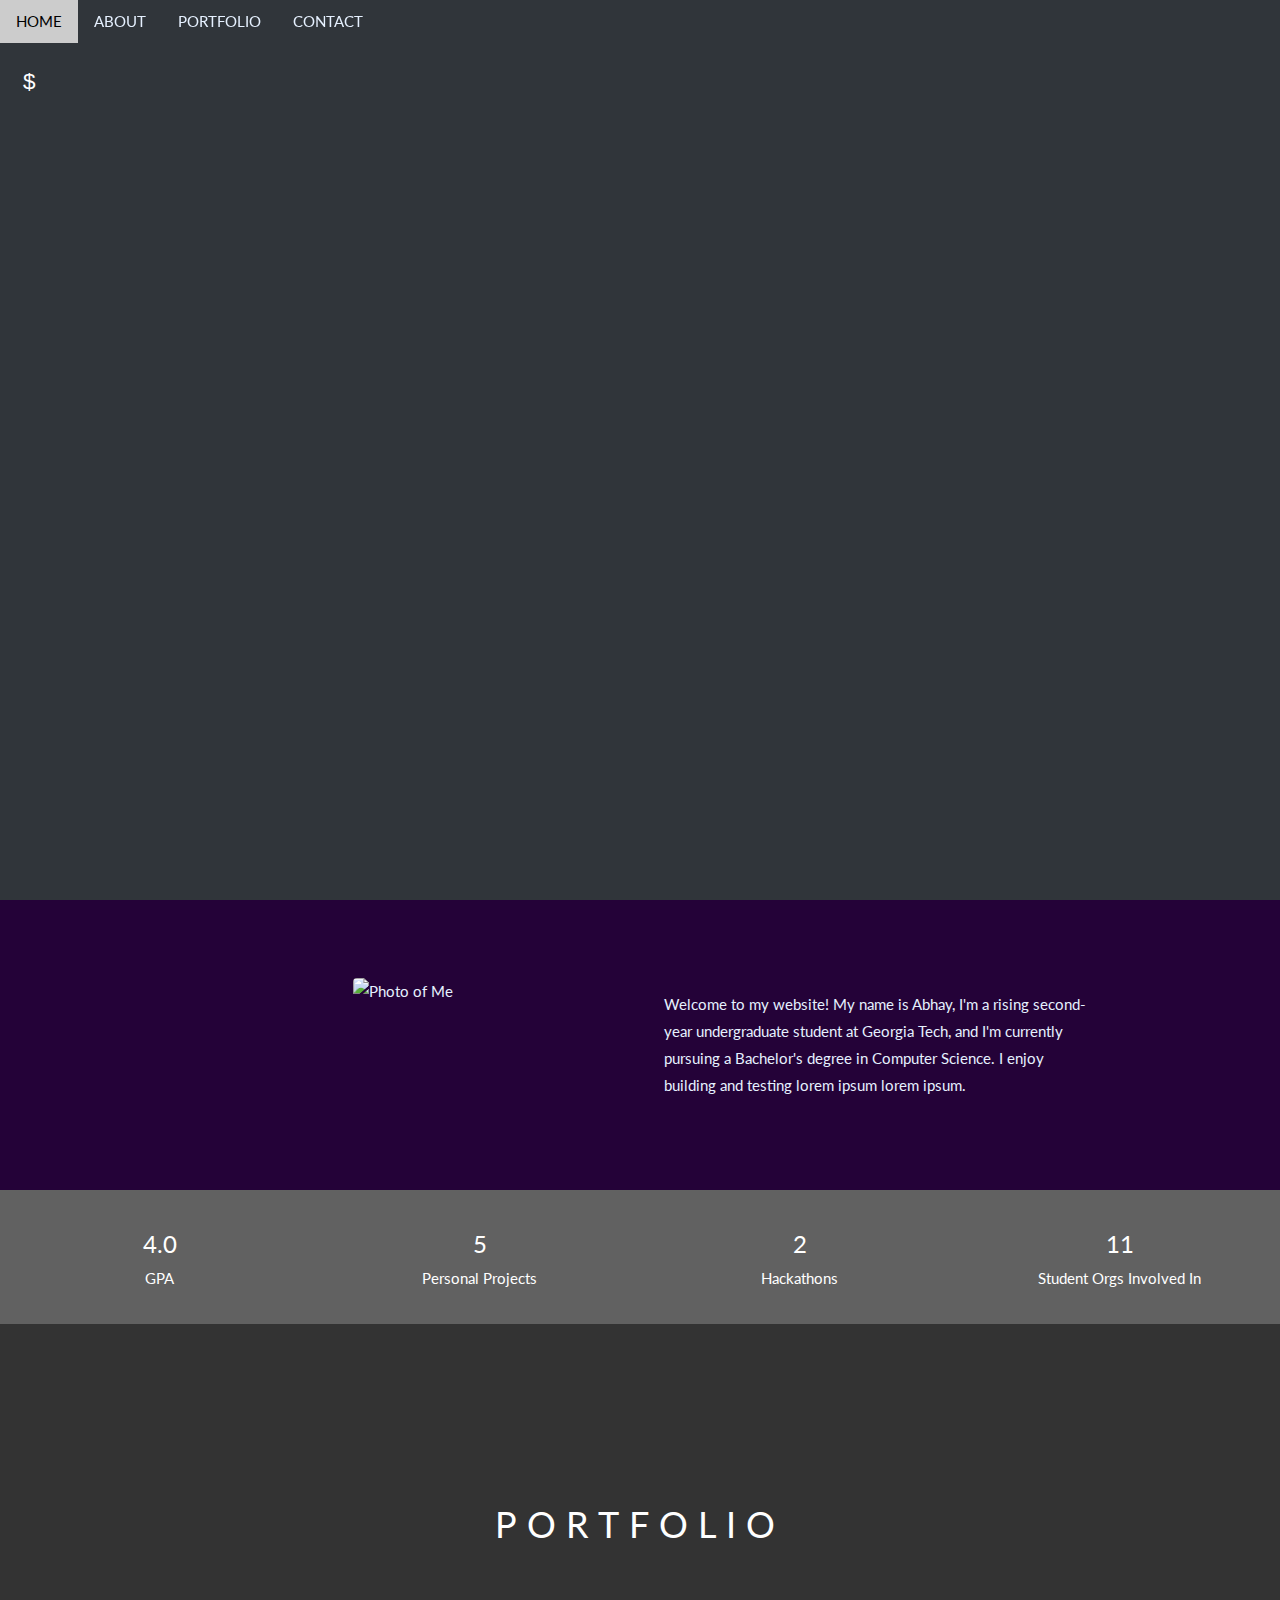
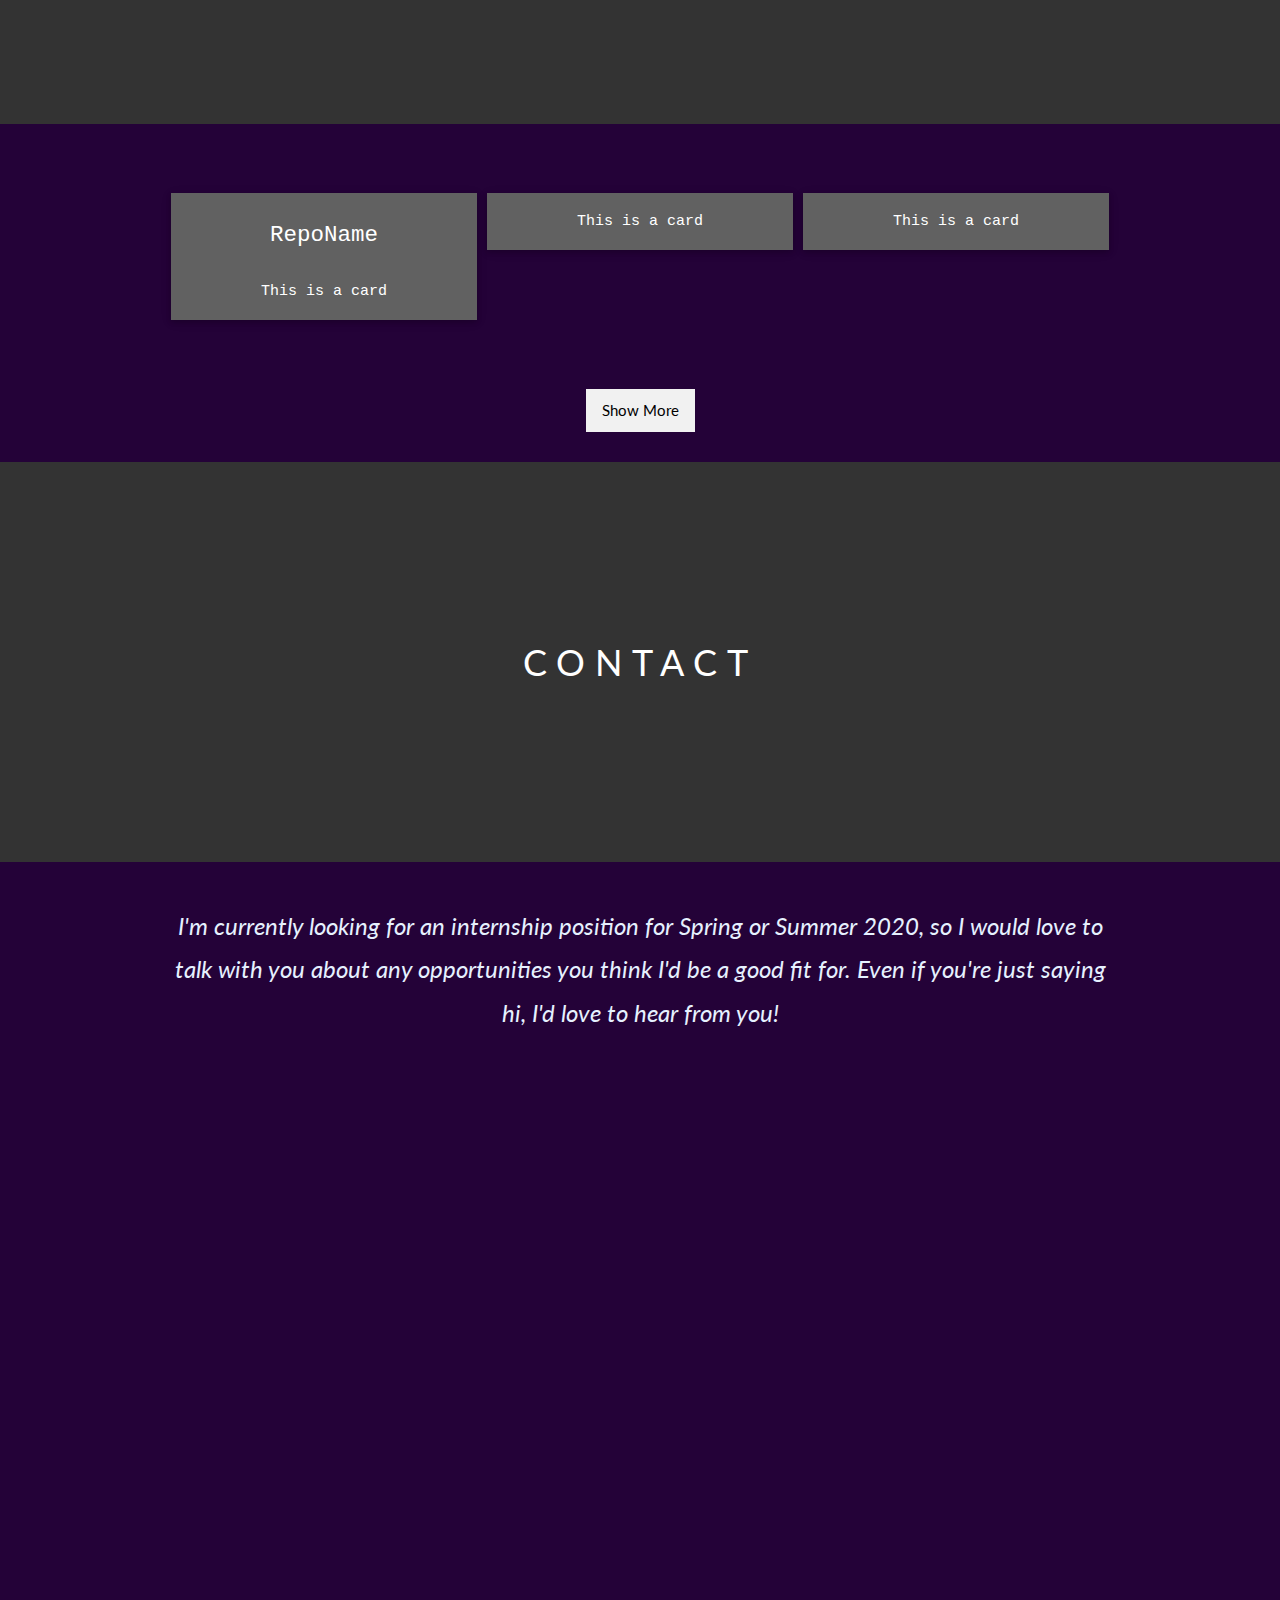
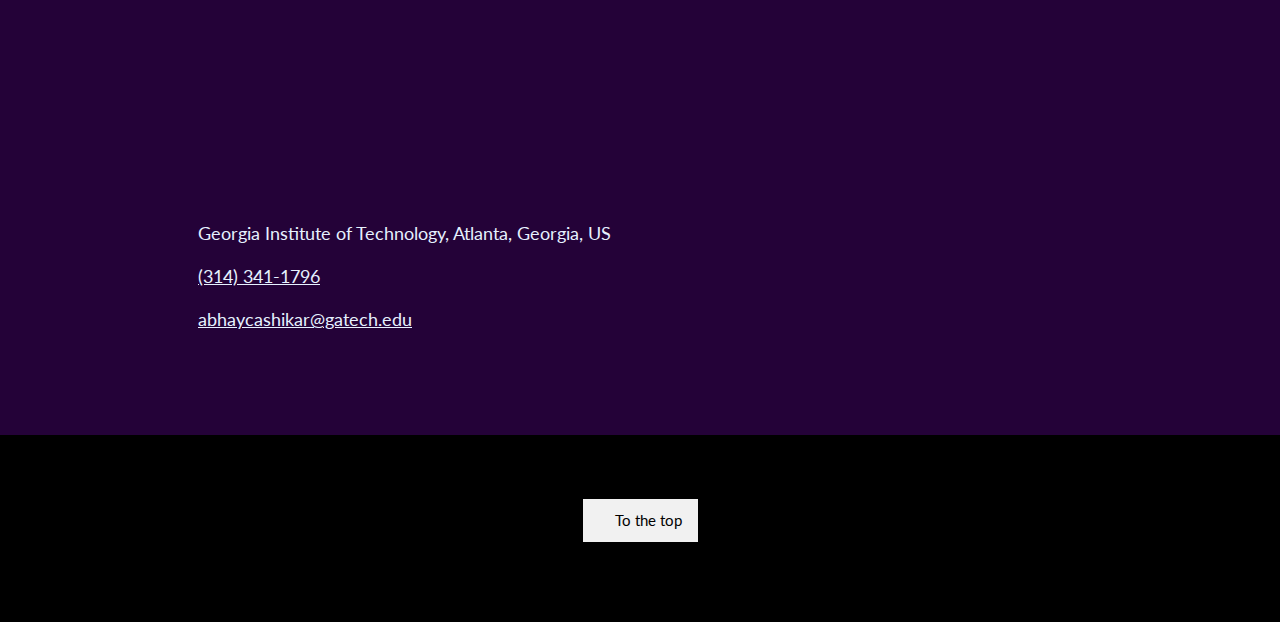
==== commit b802625e: "Added icon, title to card, and show more button" ====
--- a/index.html
+++ b/index.html
@@ -100,7 +100,7 @@
   </div>
 </div>
 
-<!-- First Parallax Image with Logo Text -->
+<!-- Animated terminal window. Thanks to  -->
 <div id="home">
   <div class="terminal-window">
     <section class="terminal">
@@ -112,9 +112,11 @@
   </div>
     <!-- data -->
   <div class="terminal-data introduction">
-    <p>Hi, my name is</p>
-    <h1>Abhay Cashikar</h1>
-    <p>This is my introduction</p>
+    <p>
+      <span class="hi">Hi, my name is </span><br>
+      <span class="name">Abhay Cashikar</span><br>
+      I'm an undergrad computer science student at Georgia Tech, and have experience with using microcontrollers for data collection and communication as well as developing and testing applications.
+    </p>
   </div>
   <script src='http://cdnjs.cloudflare.com/ajax/libs/jquery/2.1.3/jquery.min.js'></script>
   <script src='https://www.mattboldt.com/demos/typed-js/js/typed.custom.js'></script>
@@ -126,9 +128,9 @@
 
 <!-- Container (About Section) -->
 <div class="w3-content w3-container w3-padding-64" id="about">
-  <!--<h3 class="w3-center">ABOUT ME</h3>-->
-  <!--<p class="w3-center"><em>I love getting hands-on</em></p>-->
-  <h3>I'm an undergrad computer science student at Georgia Tech, and have experience with using microcontrollers for data collection and communication as well as developing and testing applications.</h3>
+  <!--<h3 class="w3-center">ABOUT ME</h3>
+  <p class="w3-center"><em>I love getting hands-on</em></p>
+  <h3>I'm an undergrad computer science student at Georgia Tech, and have experience with using microcontrollers for data collection and communication as well as developing and testing applications.</h3>-->
   <div class="w3-row">
     <div class="w3-col m6 w3-center w3-padding-large">
       <!--<p><b><i class="fas fa-user w3-margin-right"></i>My Name</b></p><br>-->
@@ -190,42 +192,39 @@
   <!--<p class="w3-center"><em>Here is some of my latest work.</em></p><br>-->
 
   <!-- Responsive Grid. Four columns on tablets, laptops and desktops. Will stack on mobile devices/small screens (100% width) -->
-  <div class="w3-row-padding w3-center">
-    <div class="w3-col m3">
-      <img src="/w3images/p1.jpg" style="width:100%" onclick="onClick(this)" alt="The mist over the mountains">
-    </div>
-
-    <div class="w3-col m3">
-      <img src="/w3images/p2.jpg" style="width:100%" onclick="onClick(this)" alt="Coffee beans">
-    </div>
-
-    <div class="w3-col m3">
-      <img src="/w3images/p3.jpg" style="width:100%" onclick="onClick(this)" alt="Bear closeup">
-    </div>
-
-    <div class="w3-col m3">
-      <img src="/w3images/p4.jpg" style="width:100%" onclick="onClick(this)" alt="Quiet ocean">
-    </div>
-  </div>
-
-  <div class="w3-row-padding w3-center w3-section">
-    <div class="w3-col m3">
-      <img src="/w3images/p5.jpg" style="width:100%" onclick="onClick(this)" alt="The mist">
-    </div>
-
-    <div class="w3-col m3">
-      <img src="/w3images/p6.jpg" style="width:100%" onclick="onClick(this)" alt="My beloved typewriter">
-    </div>
-
-    <div class="w3-col m3">
-      <img src="/w3images/p7.jpg" style="width:100%" onclick="onClick(this)" alt="Empty ghost train">
-    </div>
-
-    <div class="w3-col m3">
-      <img src="/w3images/p8.jpg" style="width:100%" onclick="onClick(this)" alt="Sailing">
-    </div>
+  <div class="w3-center">
+    <div class="card w3-dark-grey">
+      <div class="header">
+        <p><i class="far fa-folder-open fa-lg"></i> RepoName</p>
+      </div>
+      <p class="description">This is a card</p>
+    </div>
+
+    <div class="card w3-dark-grey">
+      <p>This is a card</p>
+    </div>
+
+    <div class="card w3-dark-grey">
+        <p>This is a card</p>
+    </div>
+  </div>
+  <div class="w3-row-padding w3-center w3-section w3-hide" id="second-row">
+    <div class="card w3-dark-grey">
+        <p>This is a card</p>
+      </div>
+  
+      <div class="card w3-dark-grey">
+        <p>This is a card</p>
+      </div>
+  
+      <div class="card w3-dark-grey">
+        <p>This is a card</p>
+      </div>
     <!--<button class="w3-button w3-padding-large w3-light-grey" style="margin-top:64px">LOAD MORE</button>-->
   </div>
+</div>
+<div id="wrapper">
+  <button class="w3-button w3-light-grey repo-button" id="repo-button" onclick="toggleSecondRow()">Show More</button>
 </div>
 
 <!-- Modal for full size images on click-->
@@ -325,6 +324,19 @@
     } else {
         x.className = x.className.replace(" w3-show", "");
     }
+}
+
+// Show and hide the second row of repos.
+var hidden = true;
+function toggleSecondRow() {
+  if (hidden) {
+    document.getElementById('second-row').style.display = "block";
+    document.getElementById('repo-button').body = "Show Fewer";
+  } else {
+    document.getElementById('second-row').style.display = "none";
+    document.getElementById('repo-button').body = "Show More";
+  }
+  hidden = !hidden;
 }
 </script>
 <!-- <script>
--- a/style.css
+++ b/style.css
@@ -11,9 +11,9 @@
 .terminal-window section.terminal {
     color: white;
     font-family: Menlo, Monaco, "Consolas", "Courier New", "Courier";
-    font-size: 11pt;
+    font-size: 1.5rem;
     background: #30353A;
-    padding: 10px;
+    padding: 1.5rem;
     box-sizing: border-box;
     position: absolute;
     width: 100%;
@@ -22,6 +22,16 @@
     overflow: auto;
 }
 
+.terminal-window p {
+    font-size: 2.5rem;
+}
+.terminal-window .hi {
+    color: rgb(214, 0, 221);
+}
+.terminal-window .name {
+    font-size: 5rem;
+}
+
 .terminal-window section.terminal .typed-cursor {
     opacity: 1;
     -webkit-animation: blink 0.7s infinite;
@@ -47,6 +57,33 @@
 .terminal-data { display: none; }
 .terminal-window .gray { color: gray; }
 .terminal-window .green { color: green;}
+
+/* Repo card style */
+.card {
+    float: left;
+    box-shadow:0 2px 5px 0 rgba(0,0,0,0.16),0 2px 10px 0 rgba(0,0,0,0.12);
+    margin: 0.5%;
+    width: 32%;
+    width: calc(97% / 3);
+    font-family: Menlo, Monaco, "Consolas", "Courier New", "Courier";
+}
+.card i {
+    color: rgb(214, 0, 221);
+}
+.card .header {
+    font-size: 1.5rem;
+}
+#wrapper {
+    width: 100%;
+    padding-bottom: 2rem;
+    display: flex;
+    align-items: center;
+    justify-content: center;
+}
+.repo-button {
+    display: flex;
+    justify-content: center;
+}
 
 /* W3.CSS 4.12 November 2018 by Jan Egil and Borge Refsnes */
 html{box-sizing:border-box}*,*:before,*:after{box-sizing:inherit}
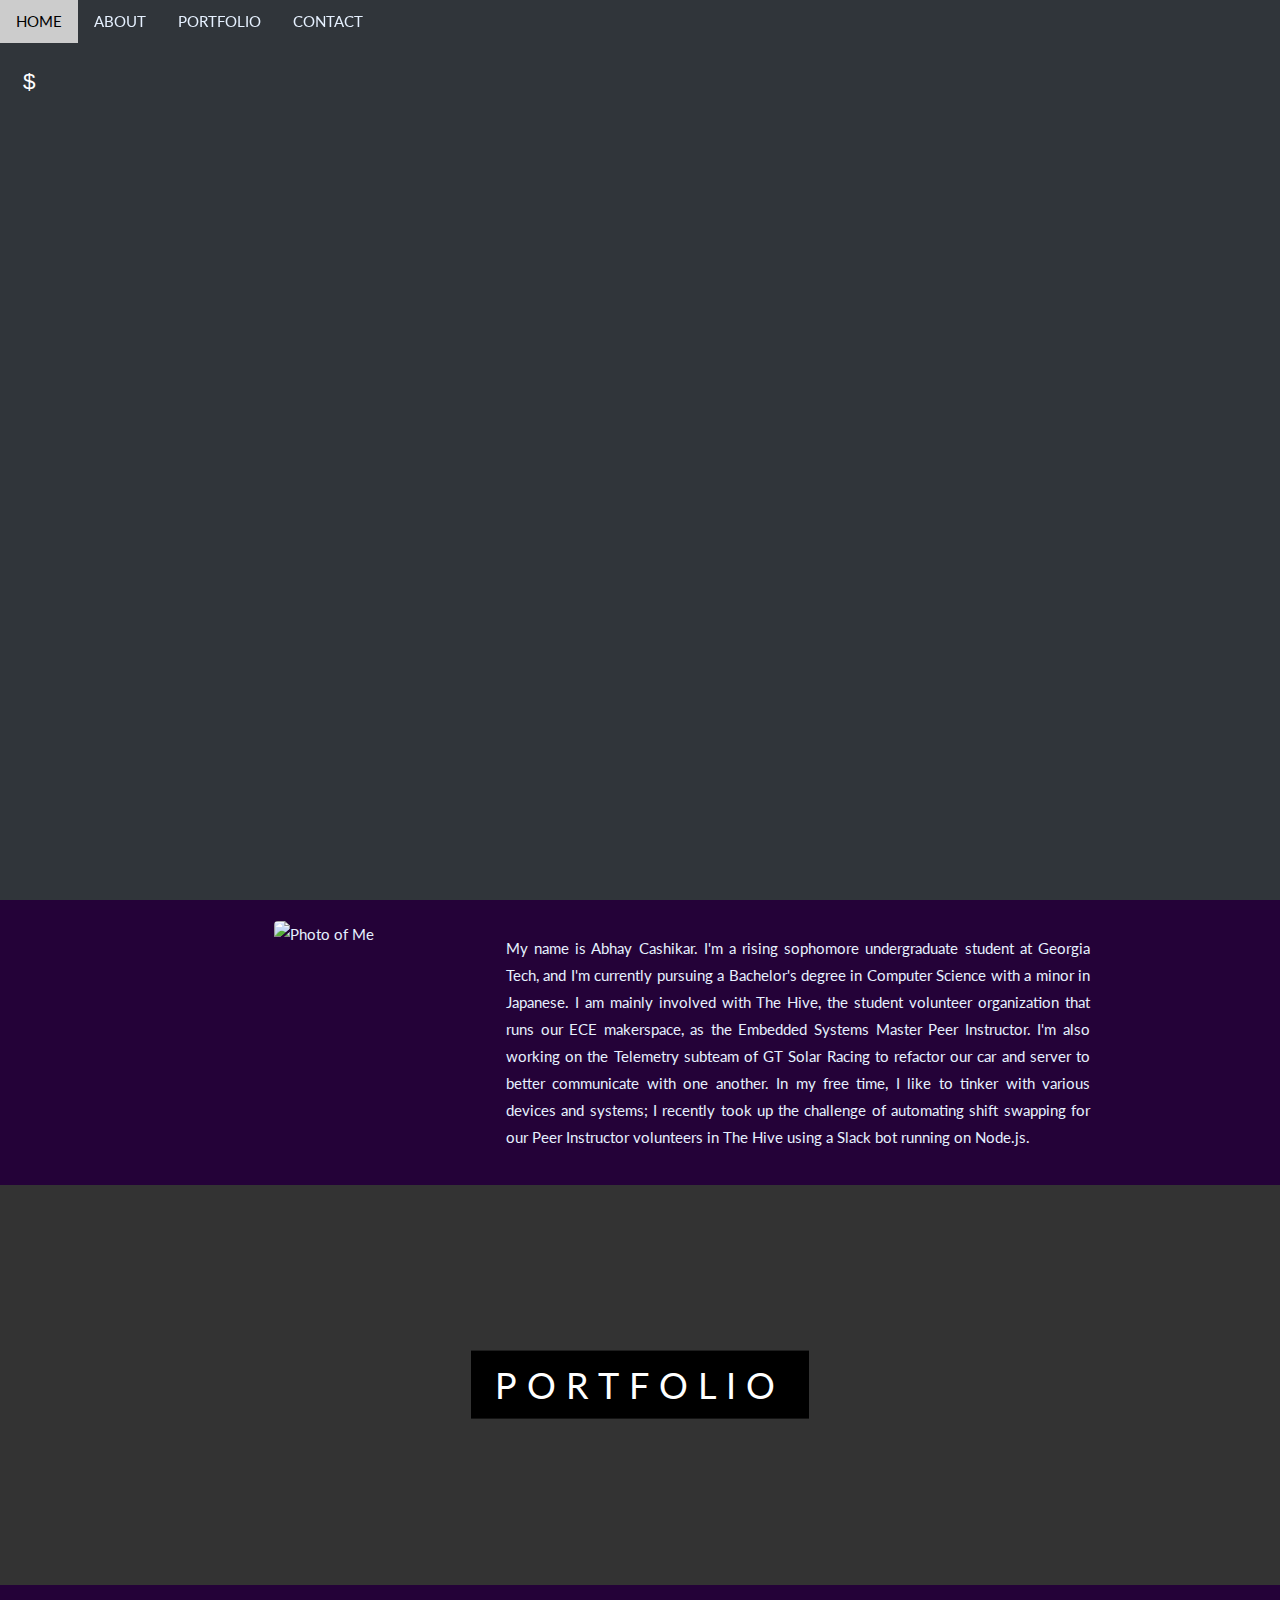
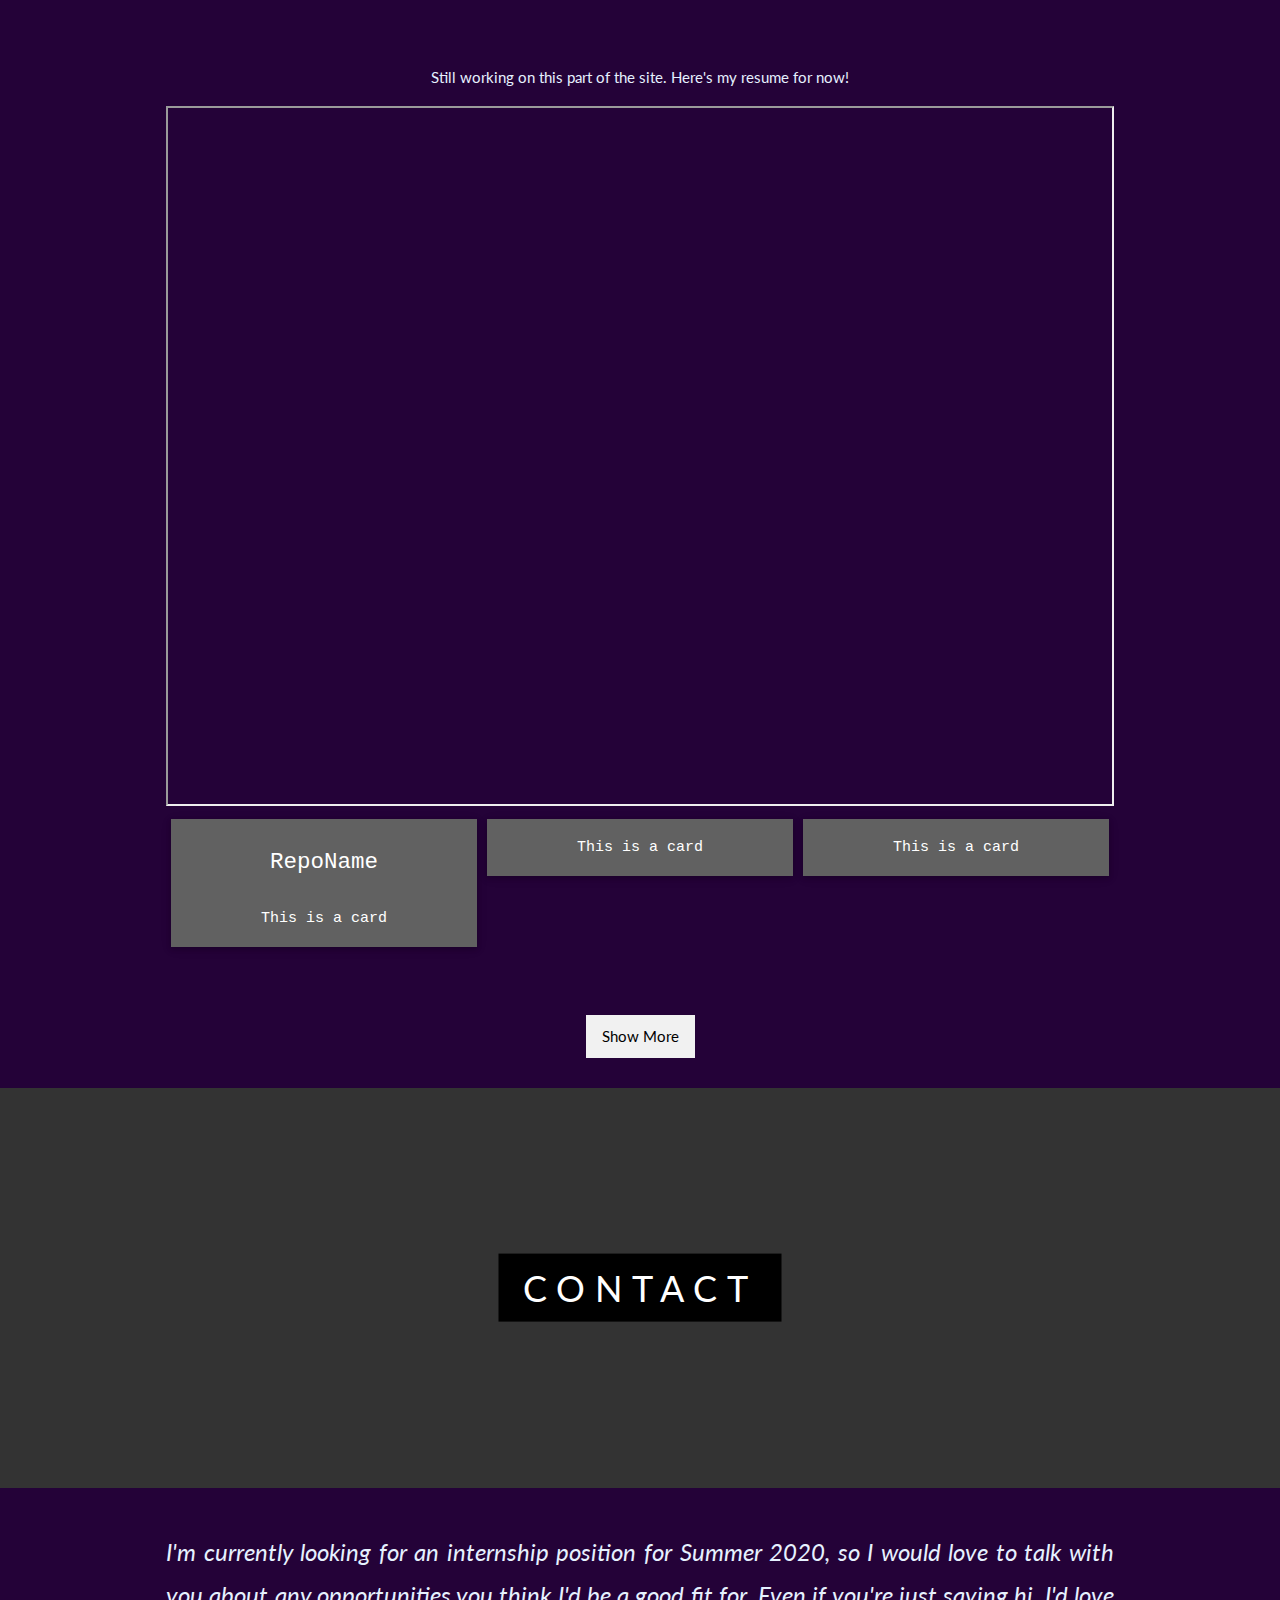
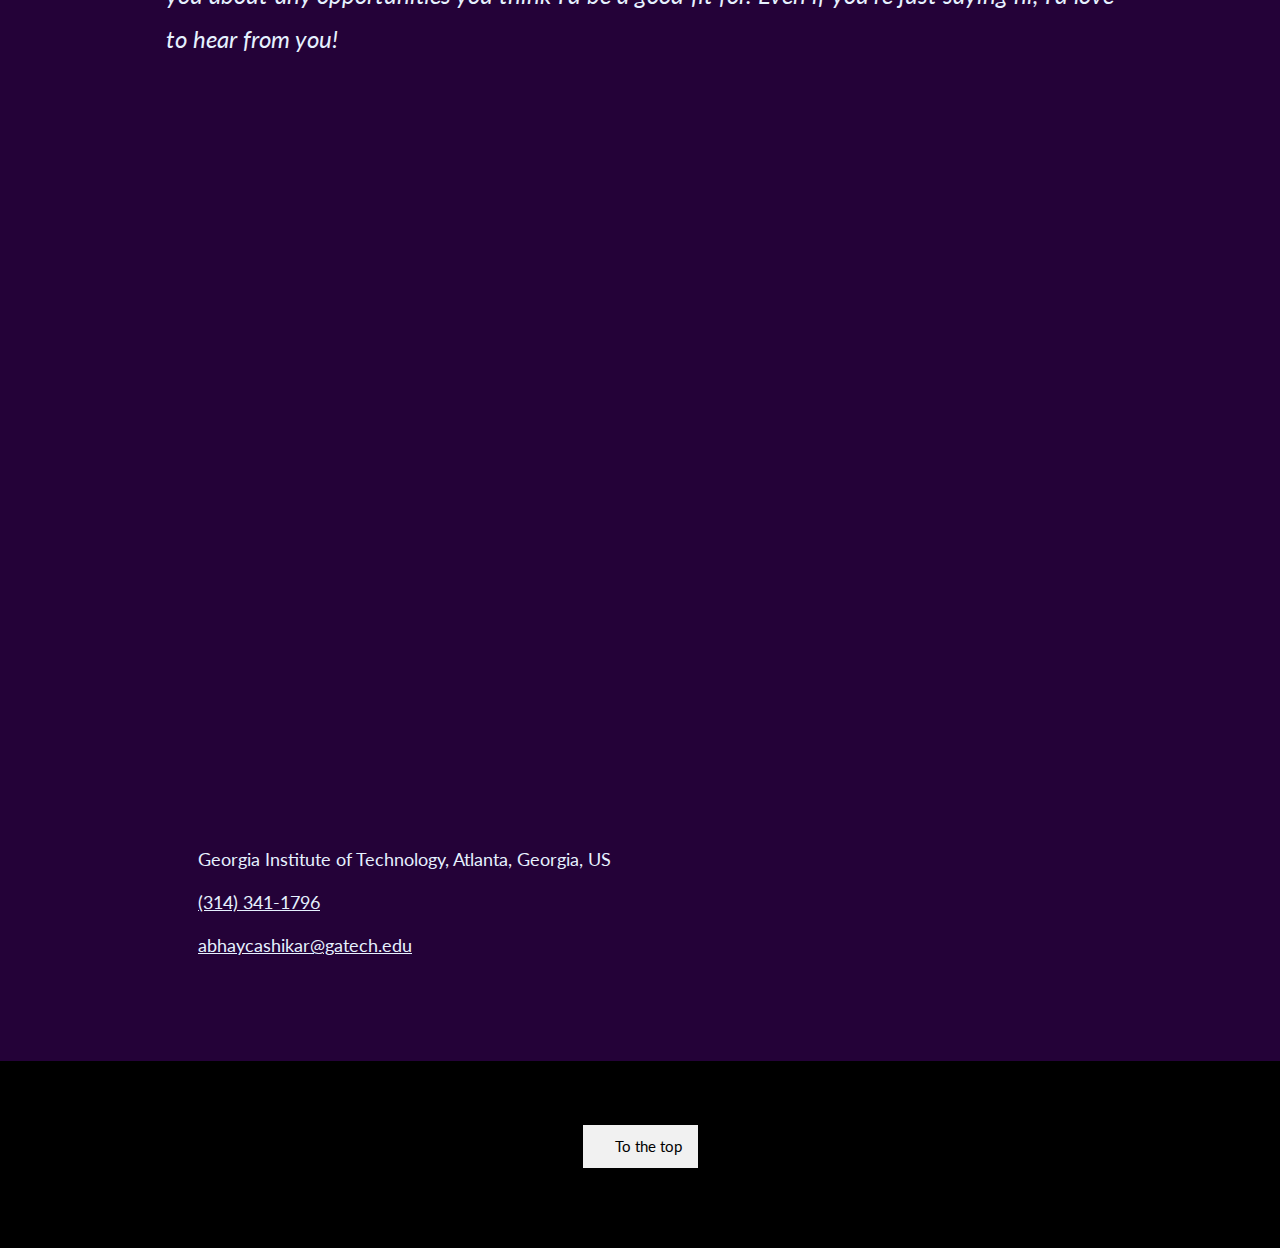
==== commit 8a77a9fe: "Added margin on top and bottom of about section" ====
--- a/index.html
+++ b/index.html
@@ -118,7 +118,7 @@
       I'm an undergrad computer science student at Georgia Tech, and have experience with using microcontrollers for data collection and communication as well as developing and testing applications.
     </p>
   </div>
-  <script src='http://cdnjs.cloudflare.com/ajax/libs/jquery/2.1.3/jquery.min.js'></script>
+  <script src='https://cdnjs.cloudflare.com/ajax/libs/jquery/2.1.3/jquery.min.js'></script>
   <script src='https://www.mattboldt.com/demos/typed-js/js/typed.custom.js'></script>
   <script  src="./terminal.js"></script>
   <!--<div class="w3-display-middle" style="white-space:nowrap;">
@@ -127,20 +127,32 @@
 </div>
 
 <!-- Container (About Section) -->
-<div class="w3-content w3-container w3-padding-64" id="about">
+<div class="w3-content w3-container" style="margin-top: 0.5rem; margin-bottom: 0.5rem" id="about">
   <!--<h3 class="w3-center">ABOUT ME</h3>
   <p class="w3-center"><em>I love getting hands-on</em></p>
-  <h3>I'm an undergrad computer science student at Georgia Tech, and have experience with using microcontrollers for data collection and communication as well as developing and testing applications.</h3>-->
+  <h3>I'm an undergrad computer science student at Georgia Tech, and have 
+    experience with using microcontrollers for data collection and 
+    communication as well as developing and testing applications.</h3>-->
   <div class="w3-row">
-    <div class="w3-col m6 w3-center w3-padding-large">
+    <div class="w3-col m4 w3-center w3-padding-large">
       <!--<p><b><i class="fas fa-user w3-margin-right"></i>My Name</b></p><br>-->
       <img src="/images/portrait.jpg" class="w3-round w3-image" alt="Photo of Me" width="500" height="333">
     </div>
 
     <!-- Hide this text on small devices -->
-    <div class="w3-col m6 w3-hide-small w3-padding-large">
-      <p>Welcome to my website! My name is Abhay, I'm a rising second-year undergraduate student at Georgia Tech, and I'm currently pursuing a Bachelor's degree in Computer Science. I enjoy building and
-         testing lorem ipsum lorem ipsum.</p>
+    <div class="w3-col m8 w3-padding-large">
+      <p style="text-align: justify">
+        My name is Abhay Cashikar. I'm a rising sophomore undergraduate student 
+        at Georgia Tech, and I'm currently pursuing a Bachelor's degree in 
+        Computer Science with a minor in Japanese. I am mainly involved with The
+        Hive, the student volunteer organization that runs our ECE makerspace,
+        as the Embedded Systems Master Peer Instructor. I'm also working on the
+        Telemetry subteam of GT Solar Racing to refactor our car and server to
+        better communicate with one another. In my free time, I like to tinker
+        with various devices and systems; I recently took up the challenge of
+        automating shift swapping for our Peer Instructor volunteers in The
+        Hive using a Slack bot running on Node.js.
+      </p>
     </div>
   </div>
   <!--
@@ -160,7 +172,7 @@
   -->
 </div>
 
-<div class="w3-row w3-center w3-dark-grey w3-padding-16">
+<!--<div class="w3-row w3-center w3-dark-grey w3-padding-16">
   <div class="w3-quarter w3-section">
     <span class="w3-xlarge">4.0</span><br>
     GPA
@@ -177,17 +189,19 @@
     <span class="w3-xlarge">11</span><br>
     Student Orgs Involved In
   </div>
-</div>
+</div>-->
 
 <!-- Second Parallax Image with Portfolio Text -->
 <div class="bgimg-2 w3-display-container">
   <div class="w3-display-middle">
-    <span class="w3-xxlarge w3-text-white w3-wide">PORTFOLIO</span>
+    <span class="w3-center w3-padding-large w3-black w3-xxlarge w3-wide w3-animate-opacity">PORTFOLIO</span>
   </div>
 </div>
 
 <!-- Container (Portfolio Section) -->
-<div class="w3-content w3-container w3-padding-64" id="portfolio">
+<div class="w3-content w3-container w3-padding-64 w3-center" id="portfolio">
+  <p>Still working on this part of the site. Here's my resume for now!</p>
+  <iframe src="https://drive.google.com/file/d/1zJav-3G9N4vCCc3OQLUC9coGSJOp9Nq5/preview" width="100%" height="700"></iframe>
   <!--<h3 class="w3-center">SOME OF MY WORK</h3>-->
   <!--<p class="w3-center"><em>Here is some of my latest work.</em></p><br>-->
 
@@ -208,7 +222,7 @@
         <p>This is a card</p>
     </div>
   </div>
-  <div class="w3-row-padding w3-center w3-section w3-hide" id="second-row">
+  <div class="w3-row-padding w3-center w3-section" id="second-row">
     <div class="card w3-dark-grey">
         <p>This is a card</p>
       </div>
@@ -239,14 +253,14 @@
 <!-- Third Parallax Image with Portfolio Text -->
 <div class="bgimg-3 w3-display-container">
   <div class="w3-display-middle">
-     <span class="w3-xxlarge w3-text-white w3-wide">CONTACT</span>
+     <span class="w3-center w3-padding-large w3-black w3-xxlarge w3-wide w3-animate-opacity">CONTACT</span>
   </div>
 </div>
 
 <!-- Container (Contact Section) -->
 <div class="w3-content w3-container w3-padding-32" id="contact">
   <!--<h3 class="w3-center">GET IN TOUCH</h3>-->
-  <h3 class="w3-center"><em>I'm currently looking for an internship position for Spring or Summer 2020, so I would love to talk with you about any opportunities you think I'd be a good fit for. Even if you're just saying hi, I'd love to hear from you!</em></h3>
+  <h3 style="text-align: justify"><em>I'm currently looking for an internship position for Summer 2020, so I would love to talk with you about any opportunities you think I'd be a good fit for. Even if you're just saying hi, I'd love to hear from you!</em></h3>
 
   <div class="w3-row w3-padding-32 w3-section">
     <div class="container">
@@ -327,16 +341,16 @@
 }
 
 // Show and hide the second row of repos.
-var hidden = true;
+document.getElementById("second-row").style.display = "none";
 function toggleSecondRow() {
+  var hidden = document.getElementById("second-row").style.display == "none" ? true : false;
   if (hidden) {
-    document.getElementById('second-row').style.display = "block";
-    document.getElementById('repo-button').body = "Show Fewer";
+    document.getElementById("second-row").style.display = "inline";
+    document.getElementById("repo-button").innerHTML = "Show Fewer";
   } else {
-    document.getElementById('second-row').style.display = "none";
-    document.getElementById('repo-button').body = "Show More";
+    document.getElementById("second-row").style.display = "none";
+    document.getElementById("repo-button").innerHTML = "Show More";
   }
-  hidden = !hidden;
 }
 </script>
 <!-- <script>
--- a/style.css
+++ b/style.css
@@ -65,6 +65,7 @@
     margin: 0.5%;
     width: 32%;
     width: calc(97% / 3);
+    height: inherit;
     font-family: Menlo, Monaco, "Consolas", "Courier New", "Courier";
 }
 .card i {
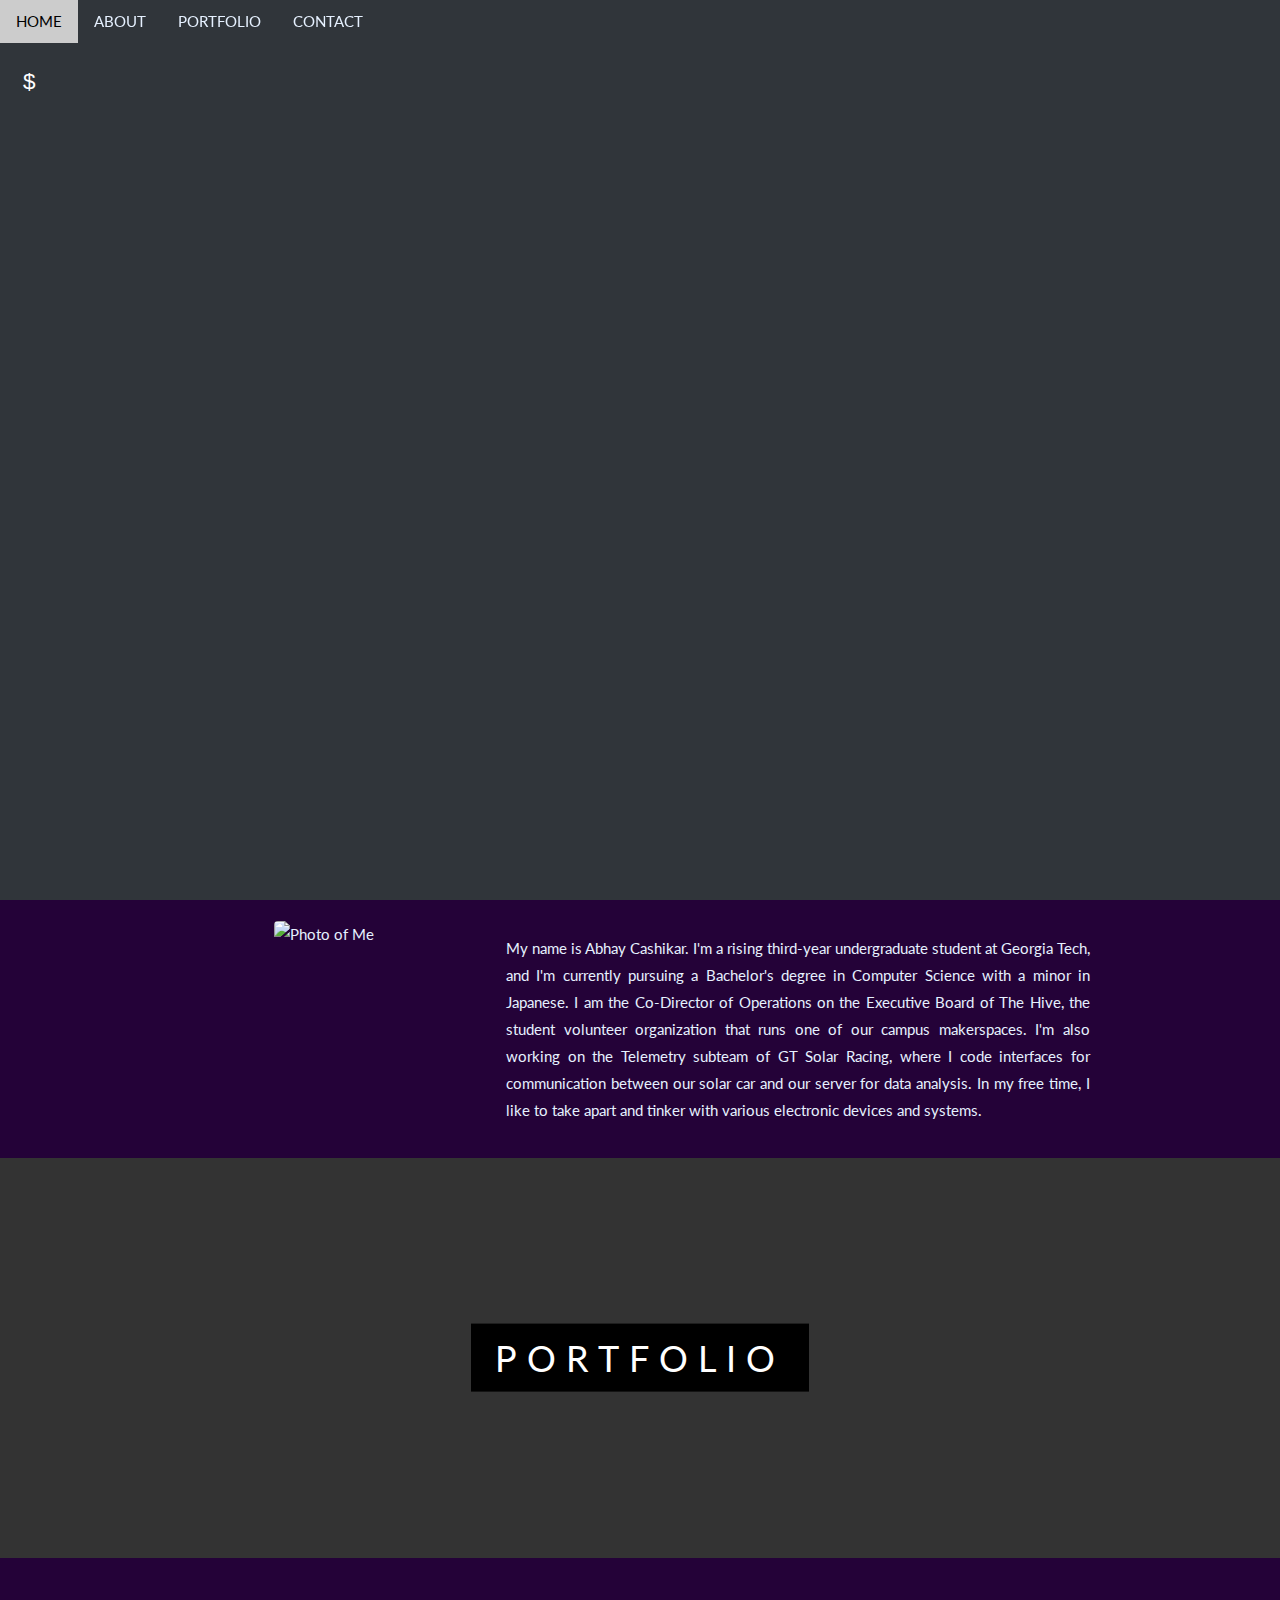
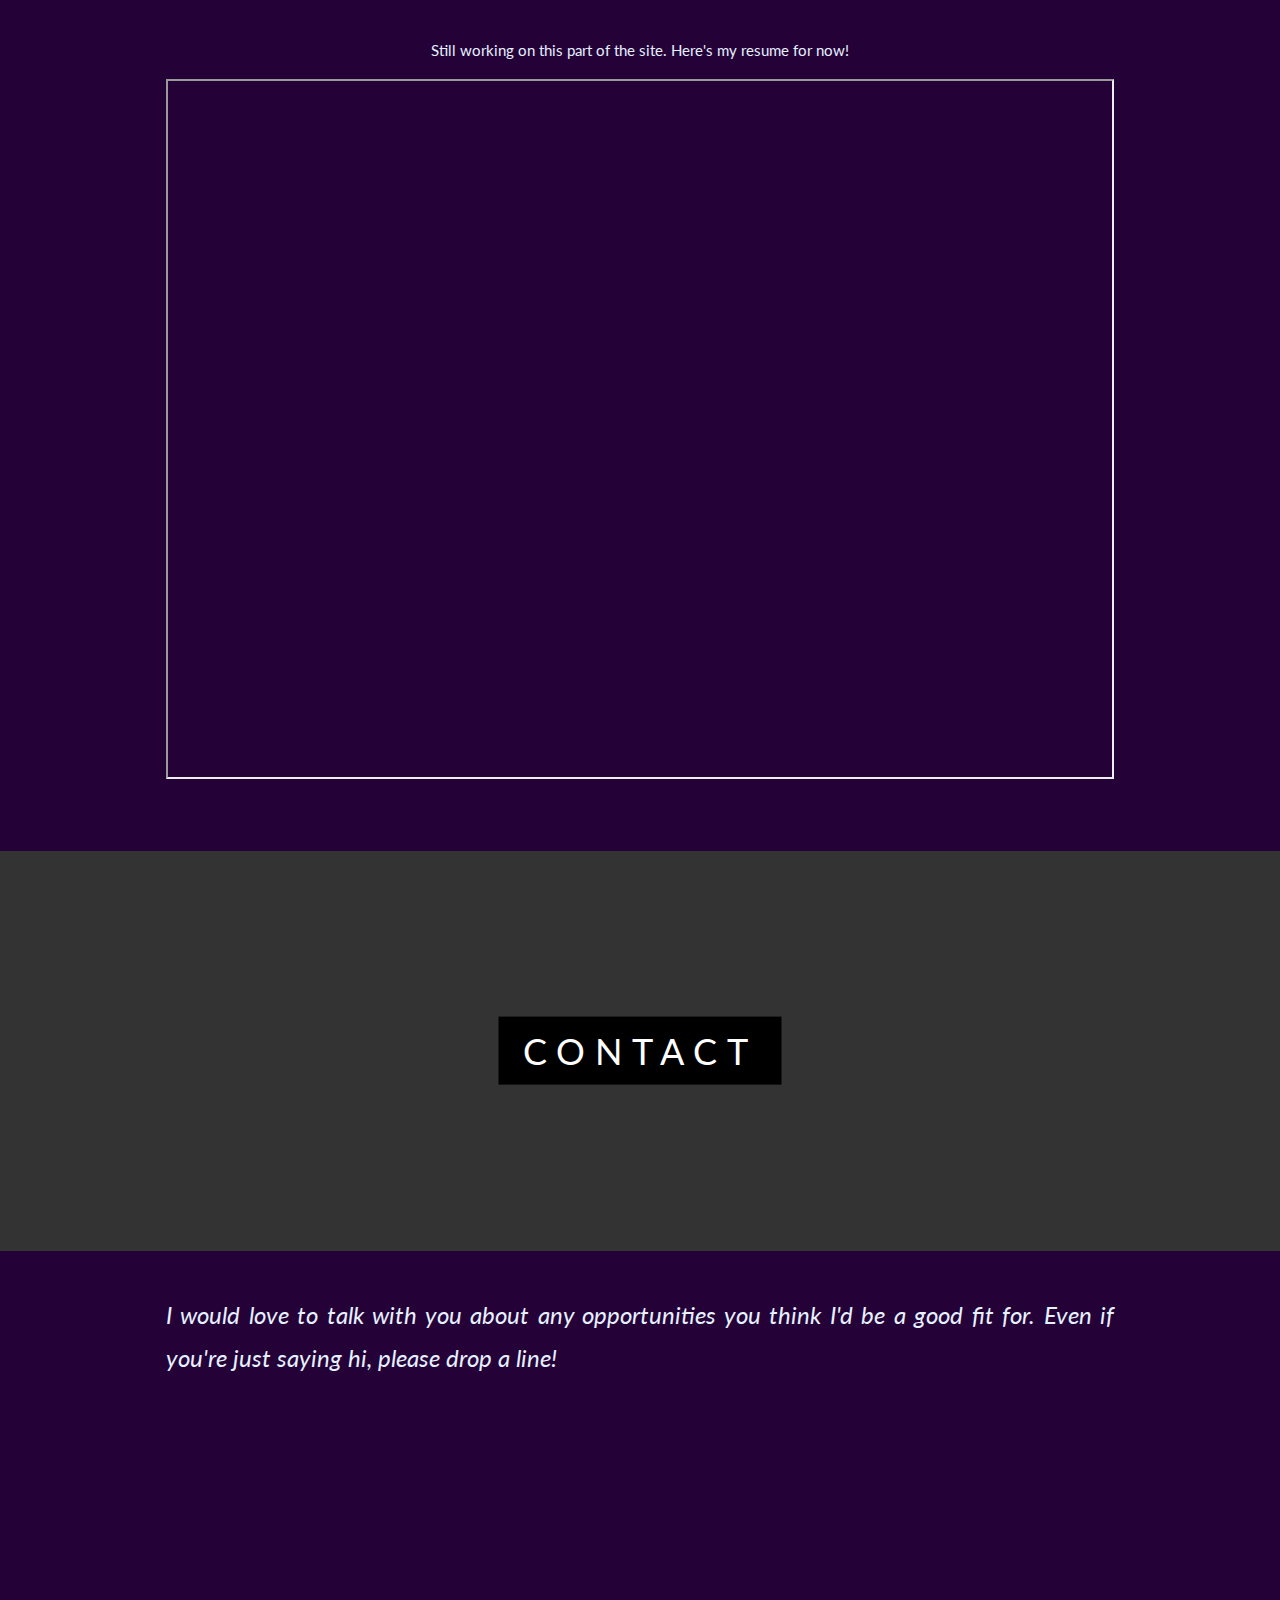
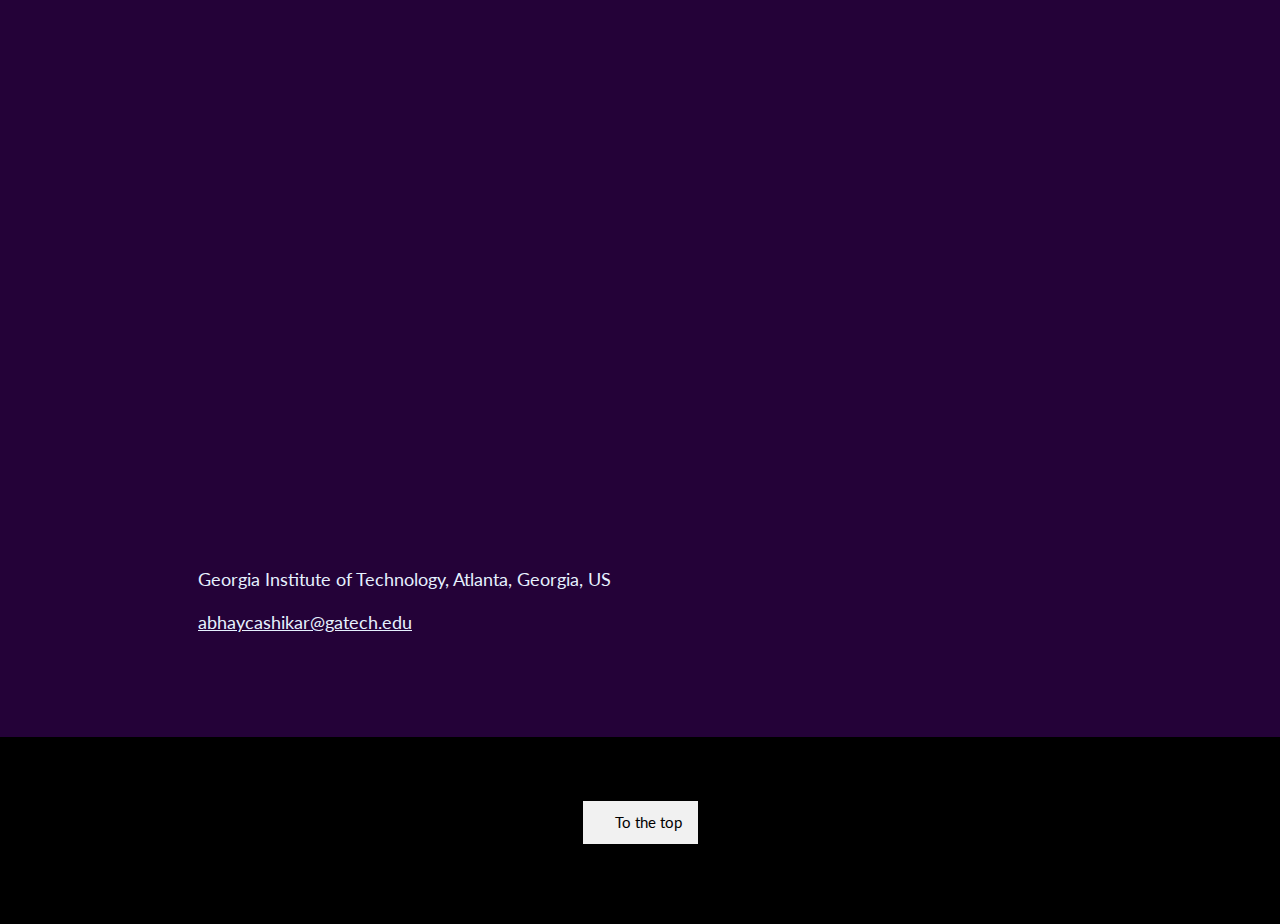
==== commit f3f858ee: "Edited terminal intro" ====
--- a/index.html
+++ b/index.html
@@ -100,7 +100,7 @@
   </div>
 </div>
 
-<!-- Animated terminal window. Thanks to  -->
+<!-- Animated terminal window. Thanks to Matt Boldt for providing this code open-source. -->
 <div id="home">
   <div class="terminal-window">
     <section class="terminal">
@@ -110,12 +110,11 @@
   
     </section>
   </div>
-    <!-- data -->
   <div class="terminal-data introduction">
     <p>
       <span class="hi">Hi, my name is </span><br>
       <span class="name">Abhay Cashikar</span><br>
-      I'm an undergrad computer science student at Georgia Tech, and have experience with using microcontrollers for data collection and communication as well as developing and testing applications.
+      I'm an undergrad computer science student at Georgia Tech, and enjoy coding close to the hardware level.
     </p>
   </div>
   <script src='https://cdnjs.cloudflare.com/ajax/libs/jquery/2.1.3/jquery.min.js'></script>
@@ -142,54 +141,18 @@
     <!-- Hide this text on small devices -->
     <div class="w3-col m8 w3-padding-large">
       <p style="text-align: justify">
-        My name is Abhay Cashikar. I'm a rising sophomore undergraduate student 
+        My name is Abhay Cashikar. I'm a rising third-year undergraduate student 
         at Georgia Tech, and I'm currently pursuing a Bachelor's degree in 
-        Computer Science with a minor in Japanese. I am mainly involved with The
-        Hive, the student volunteer organization that runs our ECE makerspace,
-        as the Embedded Systems Master Peer Instructor. I'm also working on the
-        Telemetry subteam of GT Solar Racing to refactor our car and server to
-        better communicate with one another. In my free time, I like to tinker
-        with various devices and systems; I recently took up the challenge of
-        automating shift swapping for our Peer Instructor volunteers in The
-        Hive using a Slack bot running on Node.js.
+        Computer Science with a minor in Japanese. I am the Co-Director of 
+        Operations on the Executive Board of The Hive, the student volunteer 
+        organization that runs one of our campus makerspaces. I'm also working on the
+        Telemetry subteam of GT Solar Racing, where I code interfaces for communication
+        between our solar car and our server for data analysis. In my free time,
+        I like to take apart and tinker with various electronic devices and systems.
       </p>
     </div>
   </div>
-  <!--
-  <p class="w3-large w3-center w3-padding-16">I'm really good at:</p>
-  <p class="w3-wide"><i class="fas fa-camera"></i>Java</p>
-  <div class="w3-light-grey">
-    <div class="w3-container w3-padding-small w3-dark-grey w3-center" style="width:90%">90%</div>
-  </div>
-  <p class="w3-wide"><i class="fas fa-laptop"></i>Arduino</p>
-  <div class="w3-light-grey">
-    <div class="w3-container w3-padding-small w3-dark-grey w3-center" style="width:85%">85%</div>
-  </div>
-  <p class="w3-wide"><i class="fas fa-photo"></i>Troubleshooting</p>
-  <div class="w3-light-grey">
-    <div class="w3-container w3-padding-small w3-dark-grey w3-center" style="width:80%">80%</div>
-  </div>
-  -->
-</div>
-
-<!--<div class="w3-row w3-center w3-dark-grey w3-padding-16">
-  <div class="w3-quarter w3-section">
-    <span class="w3-xlarge">4.0</span><br>
-    GPA
-  </div>
-  <div class="w3-quarter w3-section">
-    <span class="w3-xlarge">5</span><br>
-    Personal Projects
-  </div>
-  <div class="w3-quarter w3-section">
-    <span class="w3-xlarge">2</span><br>
-    Hackathons
-  </div>
-  <div class="w3-quarter w3-section">
-    <span class="w3-xlarge">11</span><br>
-    Student Orgs Involved In
-  </div>
-</div>-->
+</div>
 
 <!-- Second Parallax Image with Portfolio Text -->
 <div class="bgimg-2 w3-display-container">
@@ -201,10 +164,10 @@
 <!-- Container (Portfolio Section) -->
 <div class="w3-content w3-container w3-padding-64 w3-center" id="portfolio">
   <p>Still working on this part of the site. Here's my resume for now!</p>
-  <iframe src="https://drive.google.com/file/d/1zJav-3G9N4vCCc3OQLUC9coGSJOp9Nq5/preview" width="100%" height="700"></iframe>
-  <!--<h3 class="w3-center">SOME OF MY WORK</h3>-->
-  <!--<p class="w3-center"><em>Here is some of my latest work.</em></p><br>-->
-
+  <iframe src="https://docs.google.com/gview?url=https://abhaycashikar.github.io/resume.pdf&embedded=true" width="100%" height="700"></iframe>
+
+<!-- WIP -->
+<div style="display: none;">
   <!-- Responsive Grid. Four columns on tablets, laptops and desktops. Will stack on mobile devices/small screens (100% width) -->
   <div class="w3-center">
     <div class="card w3-dark-grey">
@@ -237,8 +200,13 @@
     <!--<button class="w3-button w3-padding-large w3-light-grey" style="margin-top:64px">LOAD MORE</button>-->
   </div>
 </div>
+</div>
+<!-- WIP -->
+<div style="display: none;">
 <div id="wrapper">
   <button class="w3-button w3-light-grey repo-button" id="repo-button" onclick="toggleSecondRow()">Show More</button>
+  
+</div>
 </div>
 
 <!-- Modal for full size images on click-->
@@ -259,37 +227,18 @@
 
 <!-- Container (Contact Section) -->
 <div class="w3-content w3-container w3-padding-32" id="contact">
-  <!--<h3 class="w3-center">GET IN TOUCH</h3>-->
-  <h3 style="text-align: justify"><em>I'm currently looking for an internship position for Summer 2020, so I would love to talk with you about any opportunities you think I'd be a good fit for. Even if you're just saying hi, I'd love to hear from you!</em></h3>
+  <h3 style="text-align: justify"><em>I would love to talk with you about any opportunities you think I'd be a good fit for. Even if you're just saying hi, please drop a line!</em></h3>
 
   <div class="w3-row w3-padding-32 w3-section">
     <div class="container">
-      <!--<img src="/w3images/map.jpg" class="w3-image w3-round" style="width:100%">-->
       <iframe class="map" src="https://www.google.com/maps/embed?pb=!1m18!1m12!1m3!1d6632.779310980608!2d-84.40331362253228!3d33.776434540692534!2m3!1f0!2f0!3f0!3m2!1i1024!2i768!4f13.1!3m3!1m2!1s0x88f5048a13ff0d6f%3A0x2683d3c60a9528f7!2sGeorgia+Tech%2C+Atlanta%2C+GA!5e0!3m2!1sen!2sus!4v1563477797698!5m2!1sen!2sus"
        width="100%" height=100% frameborder="0" style="border:0" allowfullscreen></iframe>
     </div>
     <div class="w3-col w3-panel">
       <div class="w3-large">
         <i class="fas fa-map-marker fa-fw w3-hover-text-black w3-xlarge w3-margin-right"></i> Georgia Institute of Technology, Atlanta, Georgia, US<br>
-        <i class="fas fa-phone fa-fw w3-hover-text-black w3-xlarge w3-margin-right"></i><a href="tel:+3143411796">(314) 341-1796</a><br>
         <i class="fas fa-envelope fa-fw w3-hover-text-black w3-xlarge w3-margin-right"></i><a href="mailto:abhaycashikar@gatech.edu">abhaycashikar@gatech.edu</a><br>
       </div>
-      <!--<p>Swing by for a cup of <i class="fas fa-coffee"></i>, or leave me a note:</p>
-      <form action="/action_page.php" target="_blank">
-        <div class="w3-row-padding" style="margin:0 -16px 8px -16px">
-          <div class="w3-half">
-            <input class="w3-input w3-border" type="text" placeholder="Name" required name="Name">
-          </div>
-          <div class="w3-half">
-            <input class="w3-input w3-border" type="text" placeholder="Email" required name="Email">
-          </div>
-        </div>
-        <input class="w3-input w3-border" type="text" placeholder="Message" required name="Message">
-        <button class="w3-button w3-black w3-right w3-section" type="submit">
-          <i class="fas fa-paper-plane"></i> SEND MESSAGE
-        </button>
-      </form>
-      -->
     </div>
   </div>
 </div>
@@ -298,16 +247,9 @@
 <footer class="w3-center w3-black w3-padding-64">
   <a href="#home" class="w3-button w3-light-grey"><i class="fas fa-arrow-up w3-margin-right"></i>To the top</a>
   <div class="w3-xlarge w3-section">
-    <!-- Don't have accounts on these!
-    <i class="fas fa-facebook-official w3-hover-opacity"></i>
-    <i class="fas fa-instagram w3-hover-opacity"></i>
-    <i class="fas fa-snapchat w3-hover-opacity"></i>
-    <i class="fas fa-pinterest-p w3-hover-opacity"></i>
-    <i class="fas fa-twitter w3-hover-opacity"></i> -->
     <a href="https://github.com/abhaycashikar"><i class="fab fa-github fa-2x w3-hover-opacity"></i></a>
     <a href="https://www.linkedin.com/in/aacashikar"><i class="fab fa-linkedin fa-2x w3-hover-opacity"></i></a>
   </div>
-  <!--<p>Powered by <a href="https://www.w3schools.com/w3css/default.asp" title="W3.CSS" target="_blank" class="w3-hover-text-green">w3.css</a></p>-->
 </footer>
  
 <script>
@@ -353,26 +295,5 @@
   }
 }
 </script>
-<!-- <script>
-  // Initialize and add the map
-  function initMap() {
-    // The location of Georgia Tech
-    var gech = {lat: 33.776, lng: -84.396};
-    // The map, centered at Tech
-    var map = new google.maps.Map(
-        document.getElementById('map'), {zoom: 10, center: gech});
-    // The marker, positioned at Tech
-    var marker = new google.maps.Marker({position: gech, map: map});
-  }
-</script>
-Load the API from the specified URL
-* The async attribute allows the browser to render the page while the API loads
-* The key parameter will contain your own API key (which is not needed for this tutorial)
-* The callback parameter executes the initMap() function
-
-<script async defer
-  src="https://maps.googleapis.com/maps/api/js?key=AIzaSyAY9BmUCPJhOHxhNX1BUTbgnH4kO6AHoXI&callback=initMap">
-</script> -->
-
 </body>
 </html>
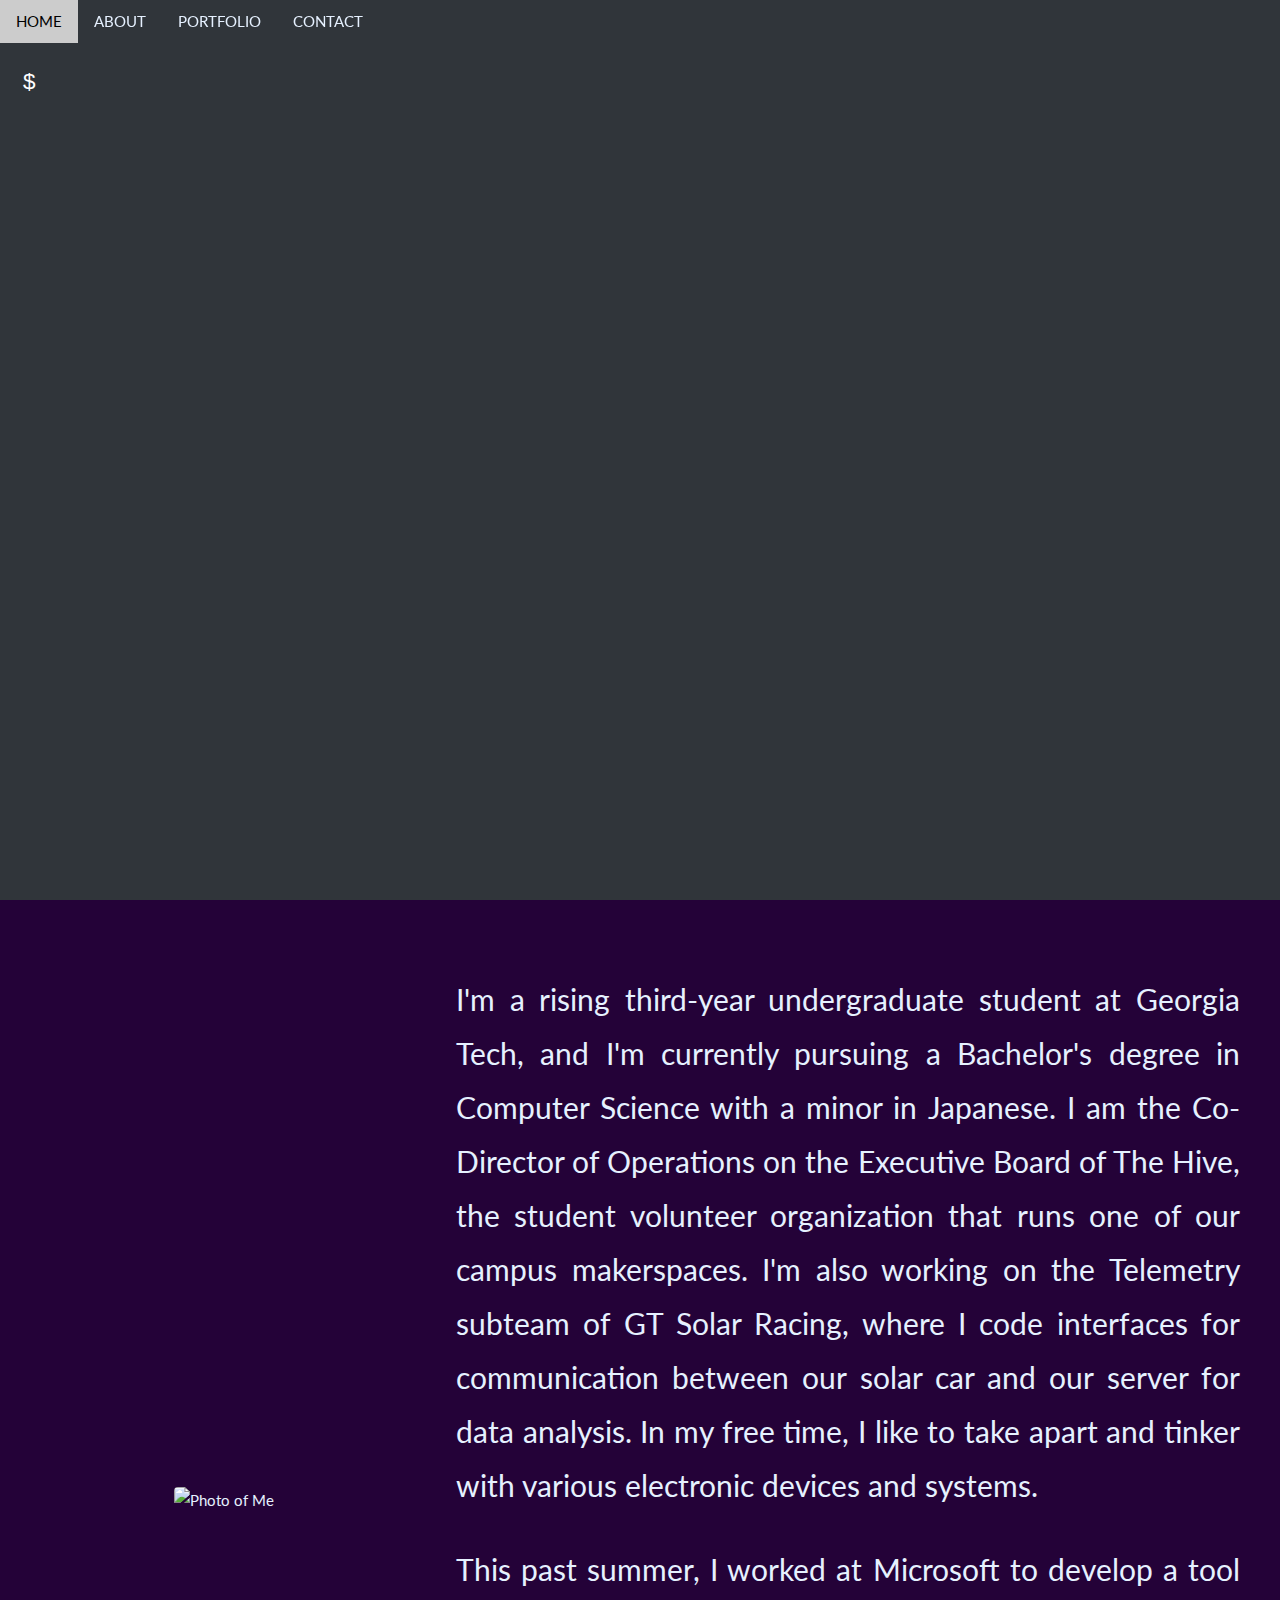
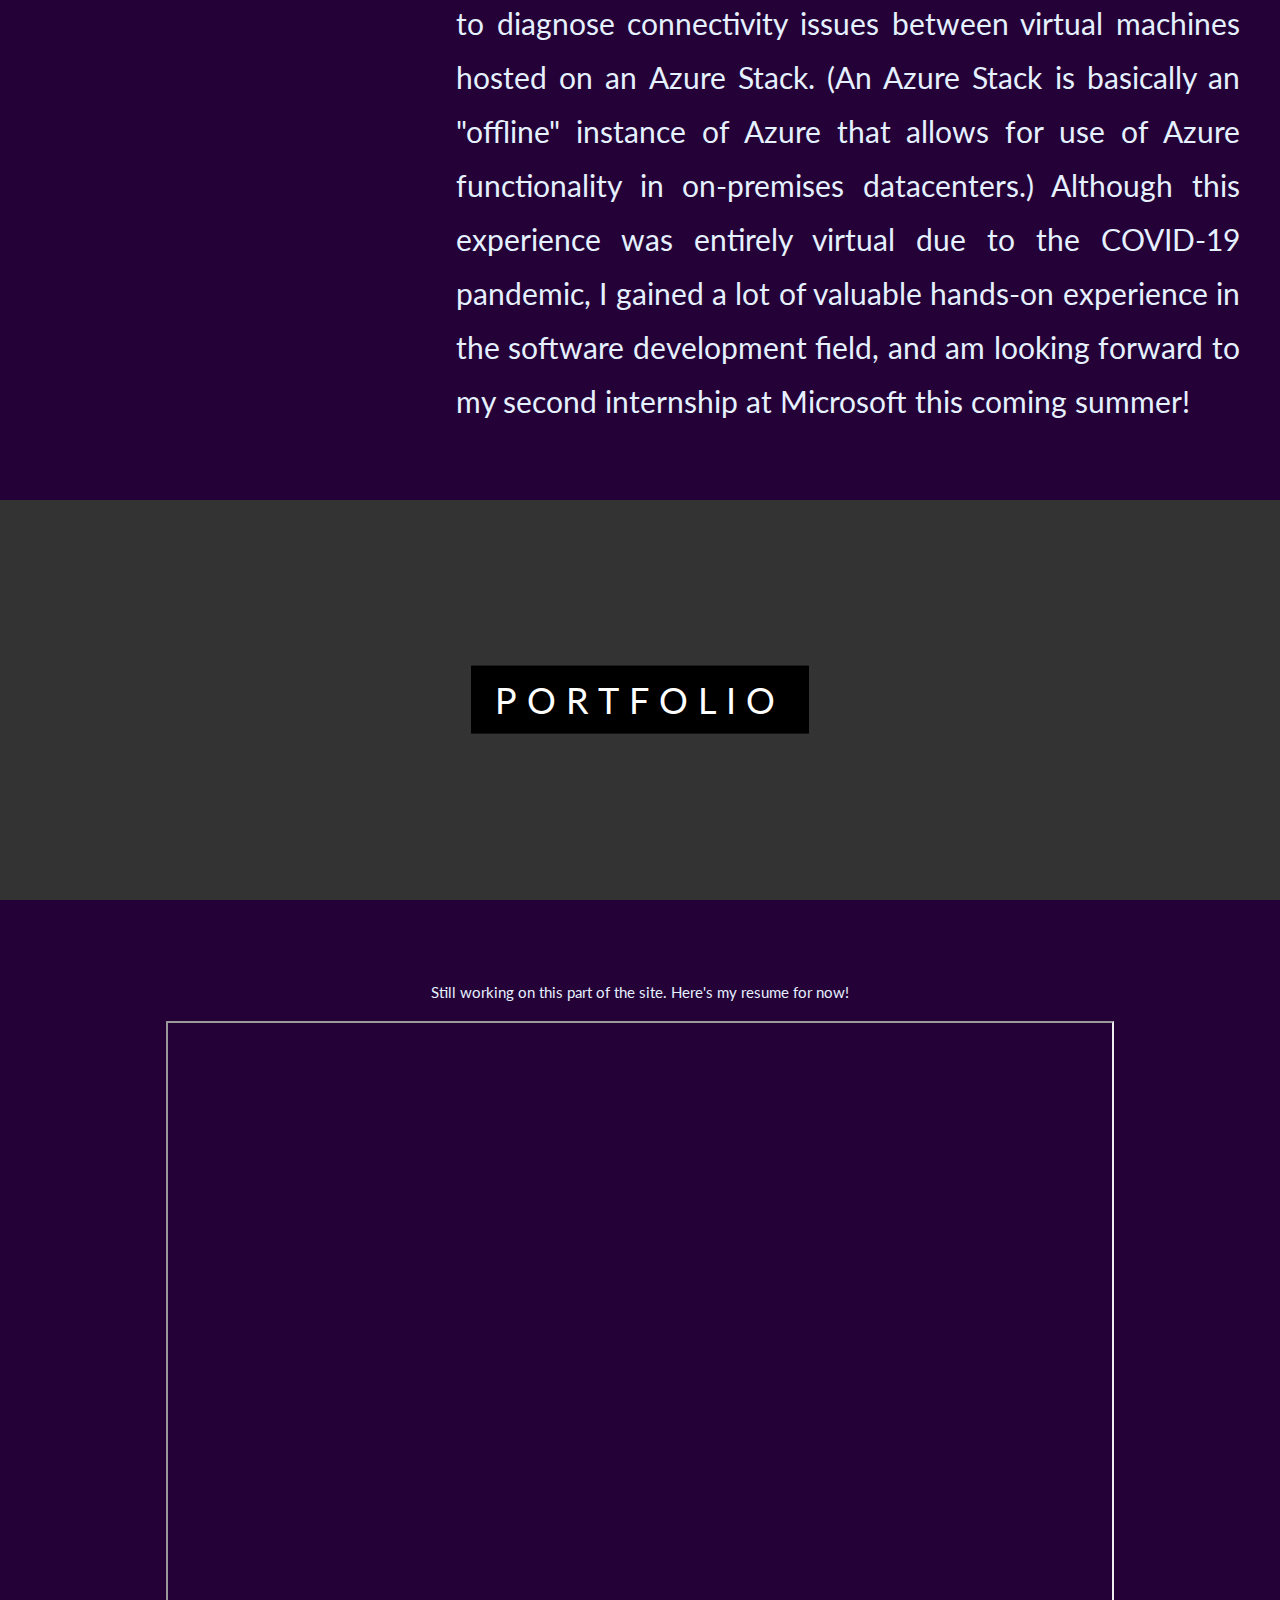
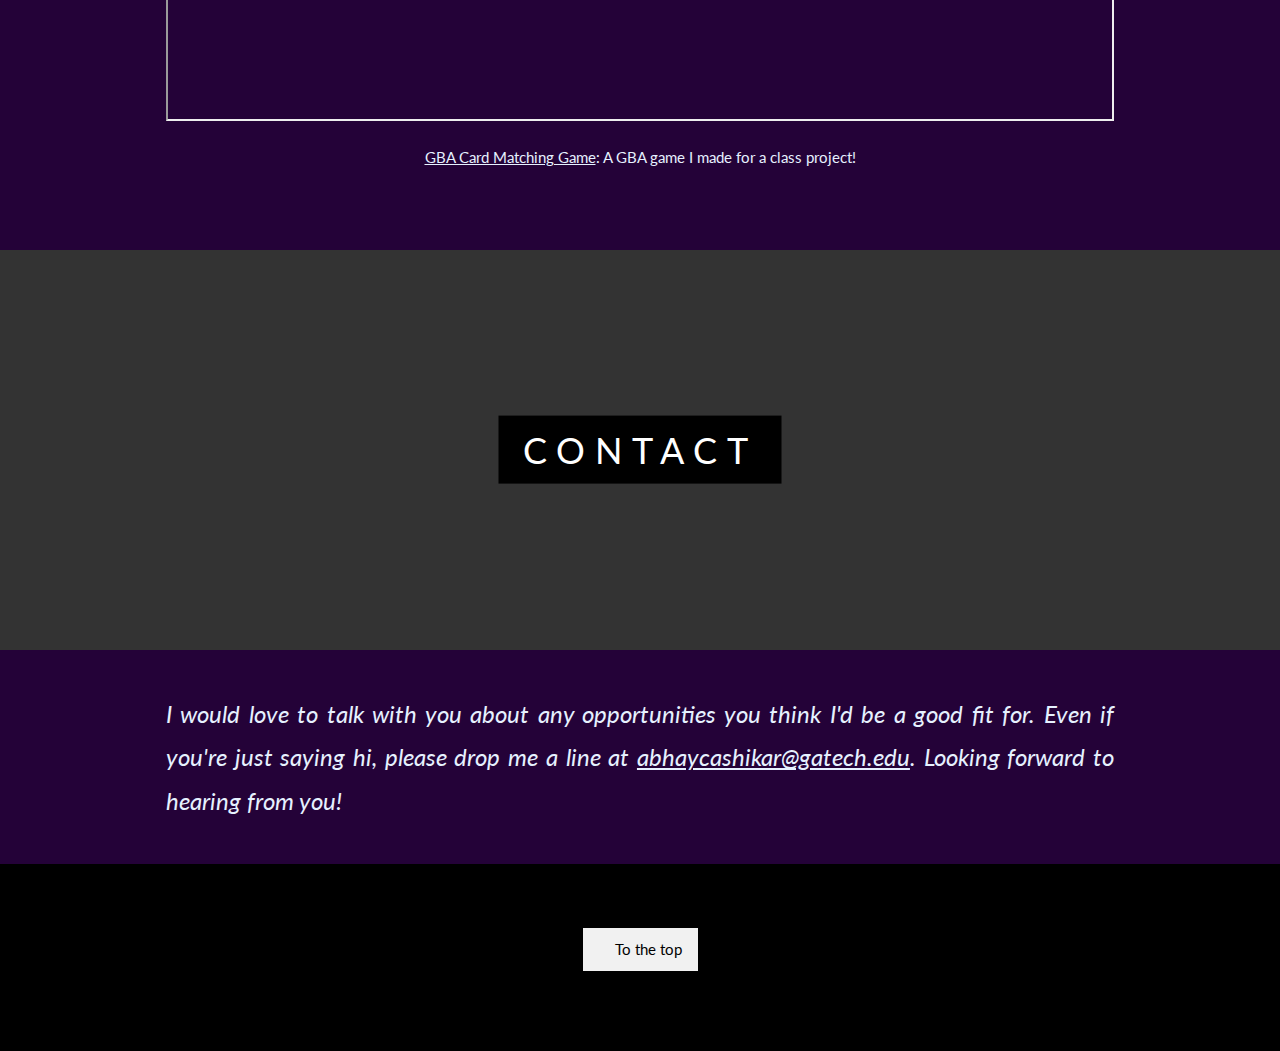
==== commit 46a3ac67: "Removed search button, erroneous comments" ====
--- a/index.html
+++ b/index.html
@@ -3,11 +3,11 @@
 <title>Abhay Cashikar</title>
 <head>
   <script src="https://kit.fontawesome.com/72e0ce119c.js"></script>
+  <meta charset="UTF-8">
+  <meta name="viewport" content="width=device-width, initial-scale=1">
+  <link rel="stylesheet" href="style.css">
+  <link rel="stylesheet" href="https://fonts.googleapis.com/css?family=Lato">
 </head>
-<meta charset="UTF-8">
-<meta name="viewport" content="width=device-width, initial-scale=1">
-<link rel="stylesheet" href="style.css">
-<link rel="stylesheet" href="https://fonts.googleapis.com/css?family=Lato">
 <!--<link rel="stylesheet" href="https://cdnjs.cloudflare.com/ajax/libs/font-awesome/4.7.0/css/font-awesome.min.css">-->
 <style>
 body,h1,h2,h3,h4,h5,h6 {font-family: "Lato", sans-serif;}
@@ -29,21 +29,21 @@
 /* First image (Logo. Full height) */
 .bgimg-1 {
   background-color: #333;
-  background-image: url('/images/image1.jpg');
+  background-image: url('images/image1.jpg');
   min-height: 100%;
 }
 
 /* Second image (Portfolio) */
 .bgimg-2 {
   background-color: #333;
-  background-image: url("/images/image2.jpg");
+  background-image: url("images/image2.jpg");
   min-height: 400px;
 }
 
 /* Third image (Contact) */
 .bgimg-3 {
   background-color: #333;
-  background-image: url("/images/image3.jpg");
+  background-image: url("images/image3.jpg");
   min-height: 400px;
 }
 
@@ -86,9 +86,6 @@
     <a href="#about" class="w3-bar-item w3-button w3-hide-small"><i class="fas fa-user"></i> ABOUT</a>
     <a href="#portfolio" class="w3-bar-item w3-button w3-hide-small"><i class="fas fa-th"></i> PORTFOLIO</a>
     <a href="#contact" class="w3-bar-item w3-button w3-hide-small"><i class="fas fa-envelope"></i> CONTACT</a>
-    <a href="#" class="w3-bar-item w3-button w3-hide-small w3-right w3-hover-red">
-      <i class="fas fa-search"></i>
-    </a>
   </div>
 
   <!-- Navbar on small screens -->
@@ -96,7 +93,6 @@
     <a href="#about" class="w3-bar-item w3-button" onclick="toggleFunction()">ABOUT</a>
     <a href="#portfolio" class="w3-bar-item w3-button" onclick="toggleFunction()">PORTFOLIO</a>
     <a href="#contact" class="w3-bar-item w3-button" onclick="toggleFunction()">CONTACT</a>
-    <!--<a href="#" class="w3-bar-item w3-button">SEARCH</a>-->
   </div>
 </div>
 
@@ -114,34 +110,24 @@
     <p>
       <span class="hi">Hi, my name is </span><br>
       <span class="name">Abhay Cashikar</span><br>
-      I'm an undergrad computer science student at Georgia Tech, and enjoy coding close to the hardware level.
+      I'm an undergrad computer science student at Georgia Tech, and enjoy coding and working close to the hardware level.
     </p>
   </div>
   <script src='https://cdnjs.cloudflare.com/ajax/libs/jquery/2.1.3/jquery.min.js'></script>
   <script src='https://www.mattboldt.com/demos/typed-js/js/typed.custom.js'></script>
   <script  src="./terminal.js"></script>
-  <!--<div class="w3-display-middle" style="white-space:nowrap;">
-    <span class="w3-center w3-padding-large w3-black w3-xlarge w3-wide w3-animate-opacity">ABHAY CASHIKAR</span>
-  </div>-->
 </div>
 
 <!-- Container (About Section) -->
-<div class="w3-content w3-container" style="margin-top: 0.5rem; margin-bottom: 0.5rem" id="about">
-  <!--<h3 class="w3-center">ABOUT ME</h3>
-  <p class="w3-center"><em>I love getting hands-on</em></p>
-  <h3>I'm an undergrad computer science student at Georgia Tech, and have 
-    experience with using microcontrollers for data collection and 
-    communication as well as developing and testing applications.</h3>-->
-  <div class="w3-row">
-    <div class="w3-col m4 w3-center w3-padding-large">
-      <!--<p><b><i class="fas fa-user w3-margin-right"></i>My Name</b></p><br>-->
-      <img src="/images/portrait.jpg" class="w3-round w3-image" alt="Photo of Me" width="500" height="333">
-    </div>
-
-    <!-- Hide this text on small devices -->
-    <div class="w3-col m8 w3-padding-large">
-      <p style="text-align: justify">
-        My name is Abhay Cashikar. I'm a rising third-year undergraduate student 
+<div class="w3-container" style="margin-top: 2rem; margin-bottom: 2rem" id="about">
+  <div class="w3-row" style="display: flex; justify-content: center">
+    <div class="w3-col m4 w3-center w3-padding-large" style="align-self: center">
+      <img src="images/portrait.jpg" class="w3-round w3-image" alt="Photo of Me" width="100%">
+    </div>
+
+    <div class="w3-col m8 w3-padding-large" style="align-self: center">
+      <p style="text-align: justify; font-size: 2rem">
+        I'm a rising third-year undergraduate student 
         at Georgia Tech, and I'm currently pursuing a Bachelor's degree in 
         Computer Science with a minor in Japanese. I am the Co-Director of 
         Operations on the Executive Board of The Hive, the student volunteer 
@@ -150,6 +136,14 @@
         between our solar car and our server for data analysis. In my free time,
         I like to take apart and tinker with various electronic devices and systems.
       </p>
+      <p style="text-align: justify; font-size: 2rem">
+        This past summer, I worked at Microsoft to develop a tool to diagnose connectivity 
+        issues between virtual machines hosted on an Azure Stack. (An Azure Stack is basically an "offline"
+        instance of Azure that allows for use of Azure functionality in on-premises datacenters.)
+        Although this experience was entirely virtual due to the COVID-19 pandemic, I gained a lot
+        of valuable hands-on experience in the software development field, and am looking 
+        forward to my second internship at Microsoft this coming summer!
+      </p>
     </div>
   </div>
 </div>
@@ -165,7 +159,7 @@
 <div class="w3-content w3-container w3-padding-64 w3-center" id="portfolio">
   <p>Still working on this part of the site. Here's my resume for now!</p>
   <iframe src="https://docs.google.com/gview?url=https://abhaycashikar.github.io/resume.pdf&embedded=true" width="100%" height="700"></iframe>
-
+  <p><a href="emulator.html">GBA Card Matching Game</a>: A GBA game I made for a class project!</p>
 <!-- WIP -->
 <div style="display: none;">
   <!-- Responsive Grid. Four columns on tablets, laptops and desktops. Will stack on mobile devices/small screens (100% width) -->
@@ -227,20 +221,9 @@
 
 <!-- Container (Contact Section) -->
 <div class="w3-content w3-container w3-padding-32" id="contact">
-  <h3 style="text-align: justify"><em>I would love to talk with you about any opportunities you think I'd be a good fit for. Even if you're just saying hi, please drop a line!</em></h3>
-
-  <div class="w3-row w3-padding-32 w3-section">
-    <div class="container">
-      <iframe class="map" src="https://www.google.com/maps/embed?pb=!1m18!1m12!1m3!1d6632.779310980608!2d-84.40331362253228!3d33.776434540692534!2m3!1f0!2f0!3f0!3m2!1i1024!2i768!4f13.1!3m3!1m2!1s0x88f5048a13ff0d6f%3A0x2683d3c60a9528f7!2sGeorgia+Tech%2C+Atlanta%2C+GA!5e0!3m2!1sen!2sus!4v1563477797698!5m2!1sen!2sus"
-       width="100%" height=100% frameborder="0" style="border:0" allowfullscreen></iframe>
-    </div>
-    <div class="w3-col w3-panel">
-      <div class="w3-large">
-        <i class="fas fa-map-marker fa-fw w3-hover-text-black w3-xlarge w3-margin-right"></i> Georgia Institute of Technology, Atlanta, Georgia, US<br>
-        <i class="fas fa-envelope fa-fw w3-hover-text-black w3-xlarge w3-margin-right"></i><a href="mailto:abhaycashikar@gatech.edu">abhaycashikar@gatech.edu</a><br>
-      </div>
-    </div>
-  </div>
+  <h3 style="text-align: justify"><em>I would love to talk with you about any opportunities you think I'd be a good fit for. 
+    Even if you're just saying hi, please drop me a line at <a href="mailto:abhaycashikar@gatech.edu">abhaycashikar@gatech.edu</a>.
+    Looking forward to hearing from you!</em></h3>
 </div>
 
 <!-- Footer -->
@@ -253,14 +236,6 @@
 </footer>
  
 <script>
-// Modal Image Gallery
-function onClick(element) {
-  document.getElementById("img01").src = element.src;
-  document.getElementById("modal01").style.display = "block";
-  var captionText = document.getElementById("caption");
-  captionText.innerHTML = element.alt;
-}
-
 // Change style of navbar on scroll
 window.onscroll = function() {myFunction()};
 function myFunction() {
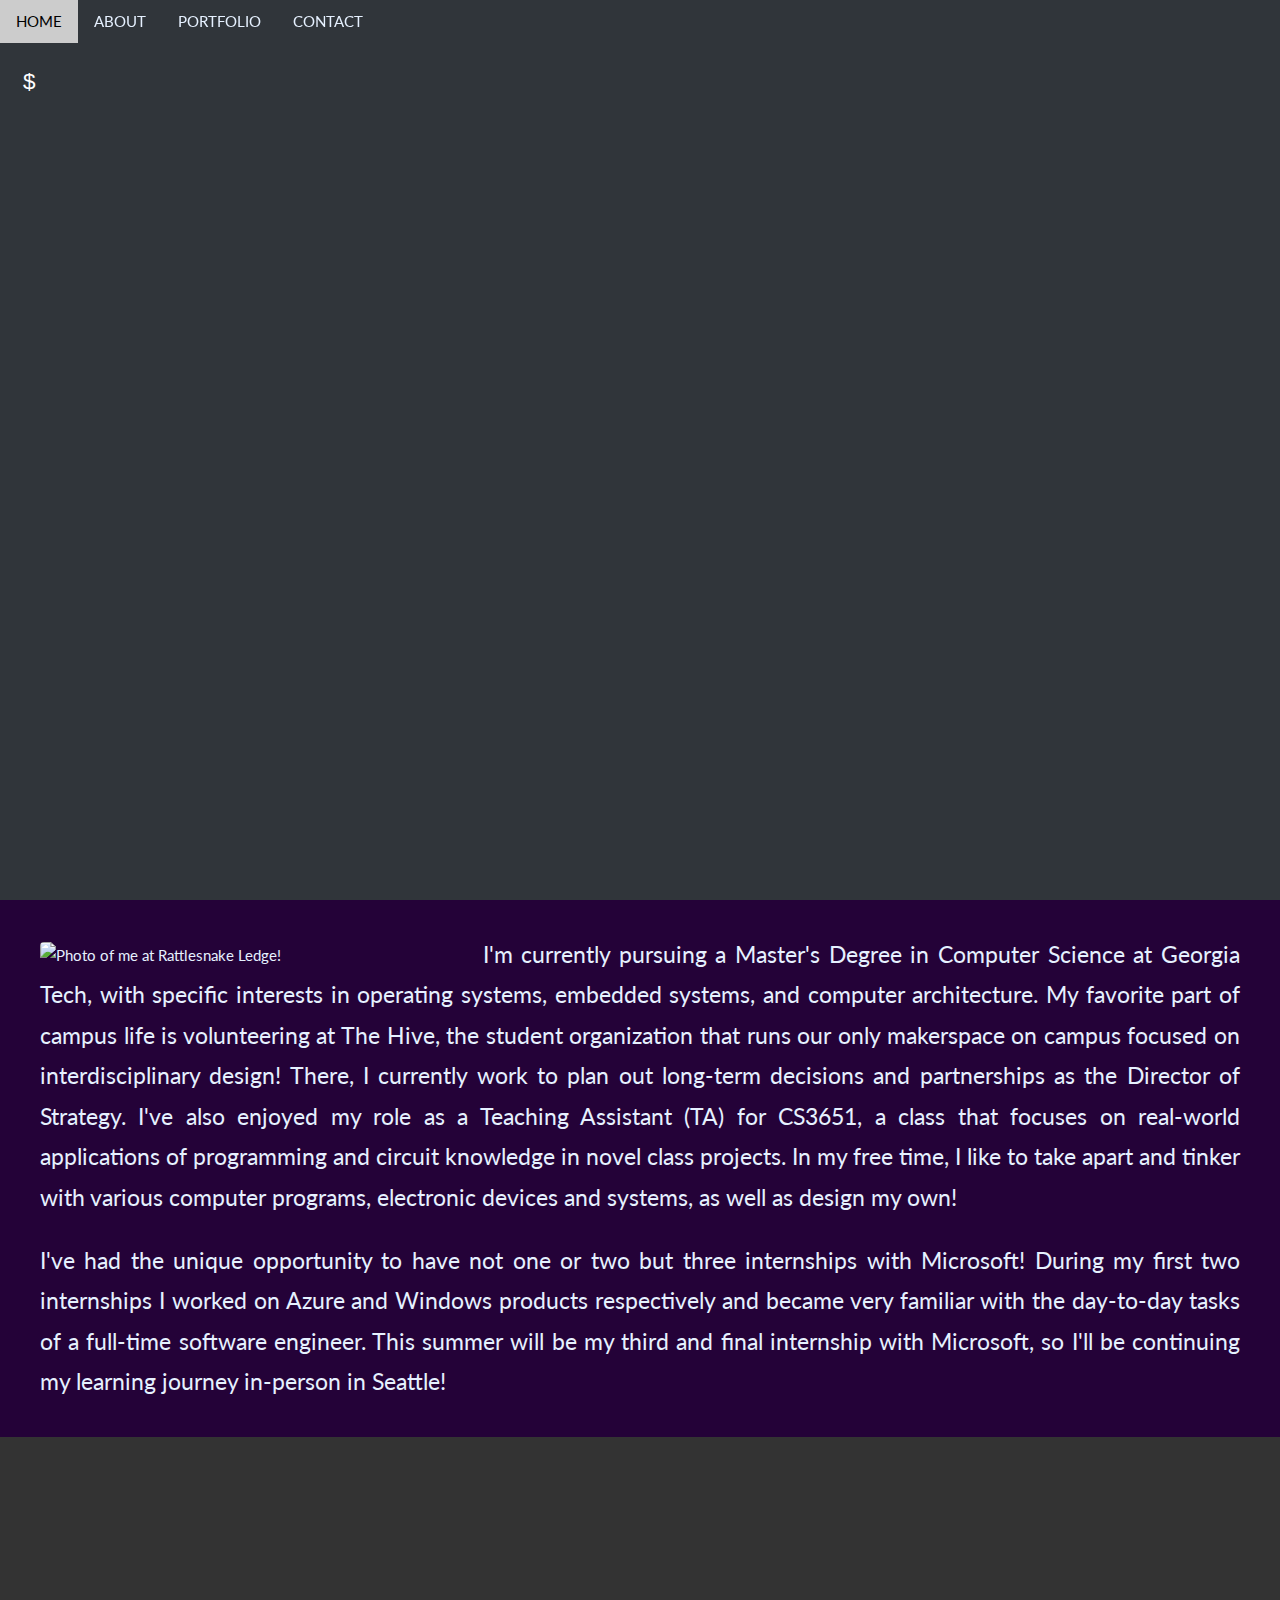
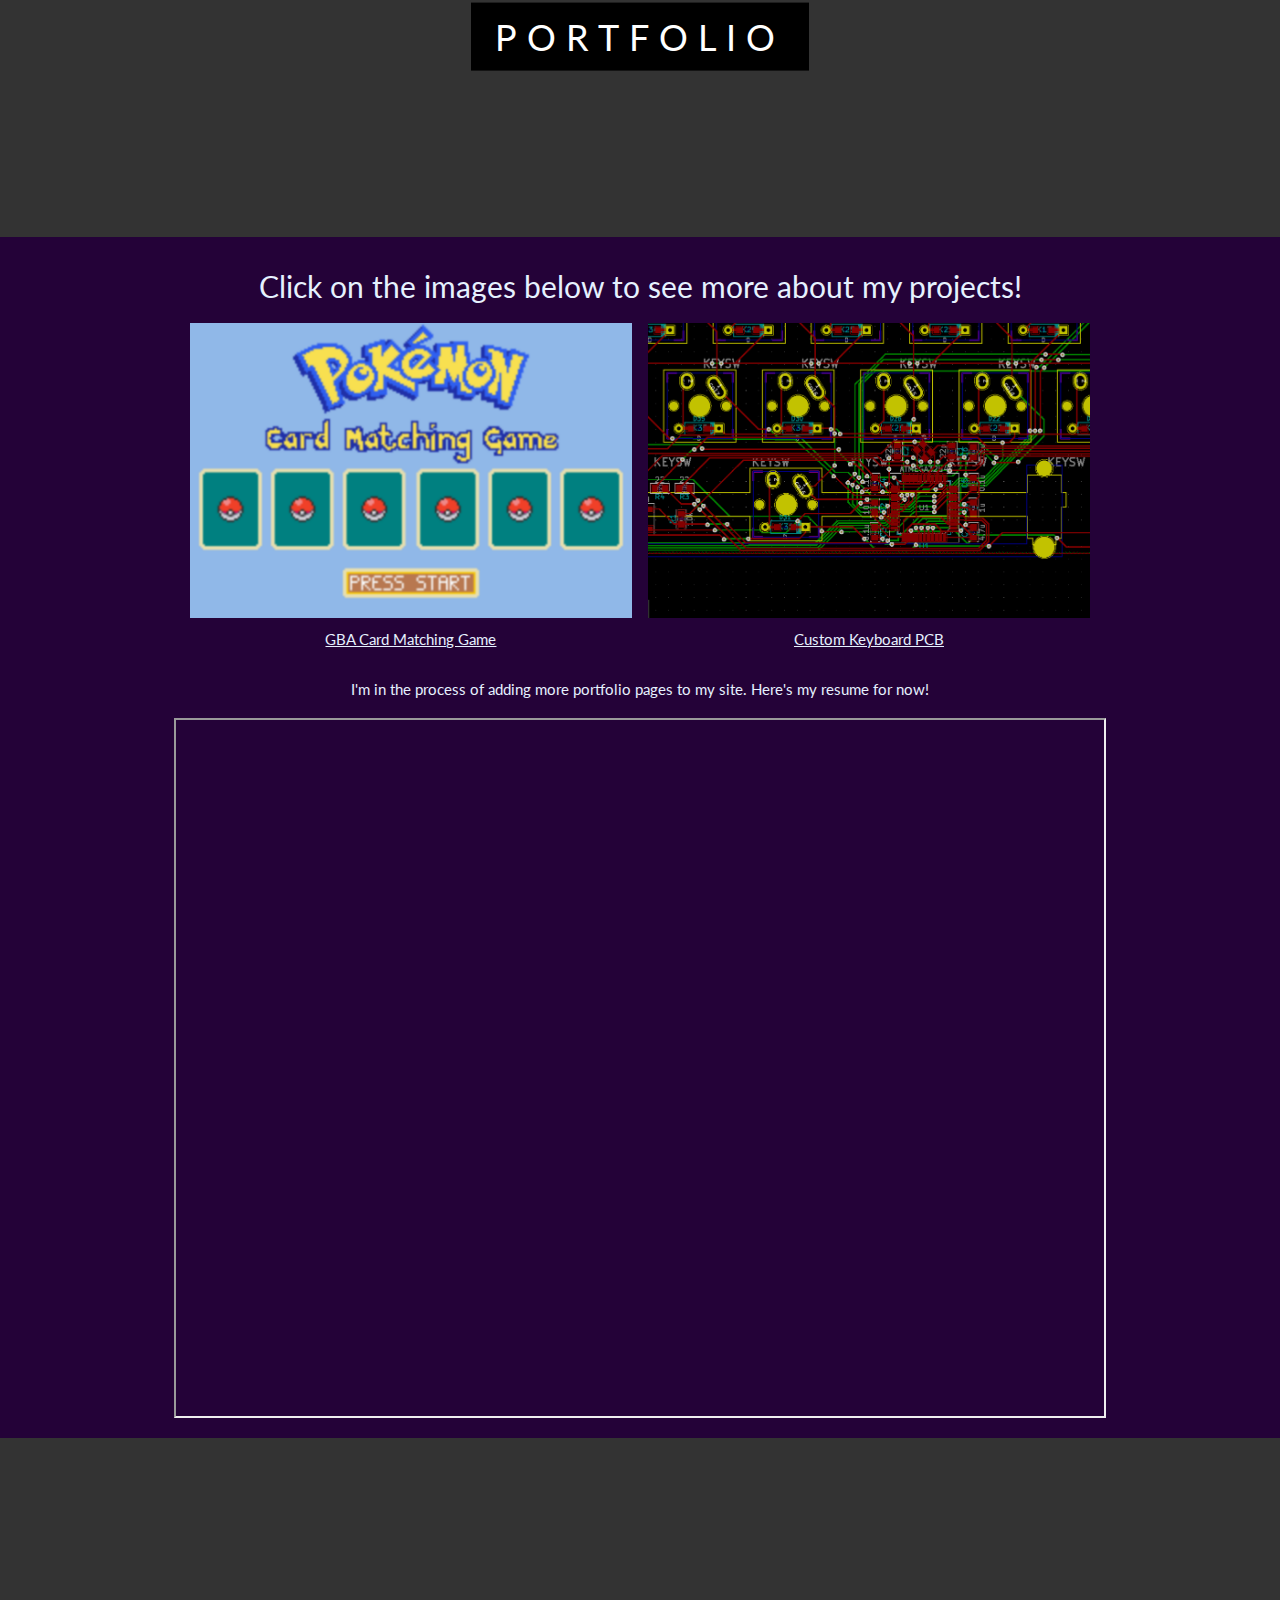
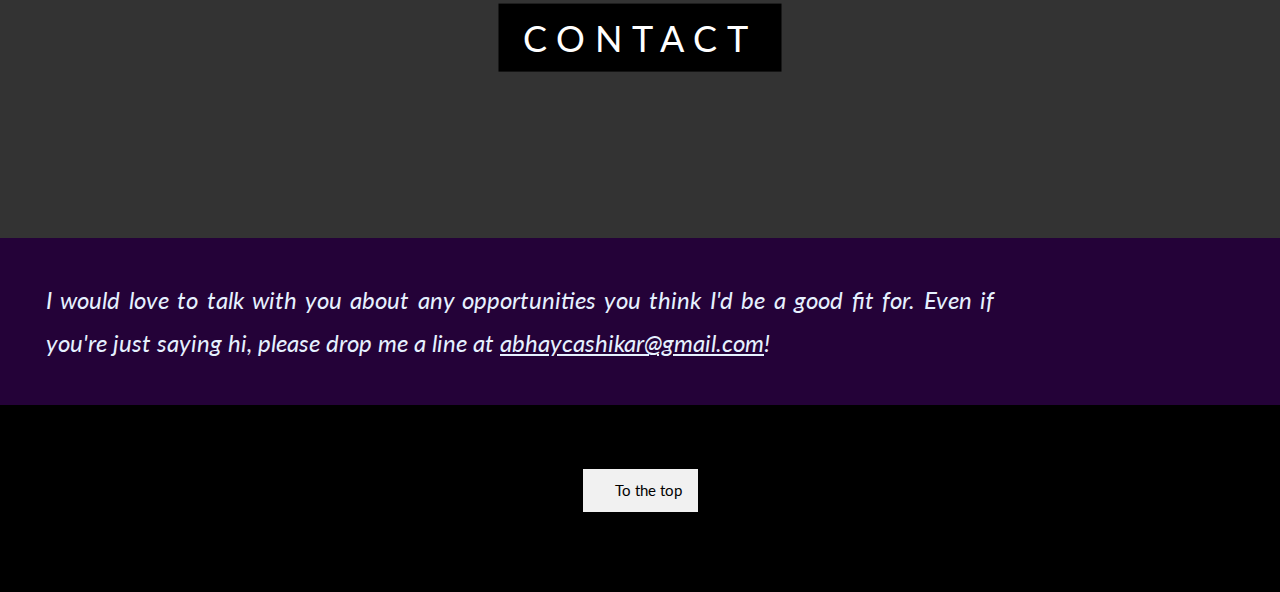
==== commit a60b44a4: "Move ids to the labeled div" ====
--- a/index.html
+++ b/index.html
@@ -110,7 +110,7 @@
     <p>
       <span class="hi">Hi, my name is </span><br>
       <span class="name">Abhay Cashikar</span><br>
-      I'm an undergrad computer science student at Georgia Tech, and enjoy coding and working close to the hardware level.
+      I'm a computer science student at Georgia Tech that enjoys coding and working close to the hardware level.
     </p>
   </div>
   <script src='https://cdnjs.cloudflare.com/ajax/libs/jquery/2.1.3/jquery.min.js'></script>
@@ -119,93 +119,62 @@
 </div>
 
 <!-- Container (About Section) -->
-<div class="w3-container" style="margin-top: 2rem; margin-bottom: 2rem" id="about">
+<div class="w3-container" id="about">
   <div class="w3-row" style="display: flex; justify-content: center">
-    <div class="w3-col m4 w3-center w3-padding-large" style="align-self: center">
-      <img src="images/portrait.jpg" class="w3-round w3-image" alt="Photo of Me" width="100%">
+    <div class="w3-padding-large">
+        <img src="images/portrait.jpg" class="w3-round w3-image w3-hover-opacity" 
+          onclick="onClick(this)" alt="Photo of me at Rattlesnake Ledge!" 
+          width="35%" style="float: left; margin-right: 1.5rem; margin-top: 2rem;">
+        <p style="text-align: justify; font-size: 1.5rem">
+          I'm currently pursuing a Master's Degree in Computer Science at Georgia Tech, with specific interests in operating systems, embedded systems, and computer architecture. 
+          My favorite part of campus life is volunteering at The Hive, the student organization that runs our only makerspace on campus focused on interdisciplinary design! 
+          There, I currently work to plan out long-term decisions and partnerships as the Director of Strategy. 
+          I've also enjoyed my role as a Teaching Assistant (TA) for CS3651, a class that focuses on real-world applications of programming and circuit knowledge in novel class projects. 
+          In my free time, I like to take apart and tinker with various computer programs, electronic devices and systems, as well as design my own!
+        </p>
+        <p style="text-align: justify; font-size: 1.5rem">
+          I've had the unique opportunity to have not one or two but three internships with Microsoft! 
+          During my first two internships I worked on Azure and Windows products respectively and became very familiar with the day-to-day tasks of a full-time software engineer. 
+          This summer will be my third and final internship with Microsoft, so I'll be continuing my learning journey in-person in Seattle!
+        </p>
     </div>
-
-    <div class="w3-col m8 w3-padding-large" style="align-self: center">
-      <p style="text-align: justify; font-size: 2rem">
-        I'm a rising third-year undergraduate student 
-        at Georgia Tech, and I'm currently pursuing a Bachelor's degree in 
-        Computer Science with a minor in Japanese. I am the Co-Director of 
-        Operations on the Executive Board of The Hive, the student volunteer 
-        organization that runs one of our campus makerspaces. I'm also working on the
-        Telemetry subteam of GT Solar Racing, where I code interfaces for communication
-        between our solar car and our server for data analysis. In my free time,
-        I like to take apart and tinker with various electronic devices and systems.
-      </p>
-      <p style="text-align: justify; font-size: 2rem">
-        This past summer, I worked at Microsoft to develop a tool to diagnose connectivity 
-        issues between virtual machines hosted on an Azure Stack. (An Azure Stack is basically an "offline"
-        instance of Azure that allows for use of Azure functionality in on-premises datacenters.)
-        Although this experience was entirely virtual due to the COVID-19 pandemic, I gained a lot
-        of valuable hands-on experience in the software development field, and am looking 
-        forward to my second internship at Microsoft this coming summer!
-      </p>
-    </div>
   </div>
 </div>
 
 <!-- Second Parallax Image with Portfolio Text -->
-<div class="bgimg-2 w3-display-container">
+<div class="bgimg-2 w3-display-container" id="portfolio">
   <div class="w3-display-middle">
     <span class="w3-center w3-padding-large w3-black w3-xxlarge w3-wide w3-animate-opacity">PORTFOLIO</span>
   </div>
 </div>
 
 <!-- Container (Portfolio Section) -->
-<div class="w3-content w3-container w3-padding-64 w3-center" id="portfolio">
-  <p>Still working on this part of the site. Here's my resume for now!</p>
-  <iframe src="https://docs.google.com/gview?url=https://abhaycashikar.github.io/resume.pdf&embedded=true" width="100%" height="700"></iframe>
-  <p><a href="emulator.html">GBA Card Matching Game</a>: A GBA game I made for a class project!</p>
-<!-- WIP -->
-<div style="display: none;">
+<div class="w3-content w3-container w3-padding-large w3-center">
+  <h2>Click on the images below to see more about my projects!</h2>
   <!-- Responsive Grid. Four columns on tablets, laptops and desktops. Will stack on mobile devices/small screens (100% width) -->
-  <div class="w3-center">
-    <div class="card w3-dark-grey">
-      <div class="header">
-        <p><i class="far fa-folder-open fa-lg"></i> RepoName</p>
-      </div>
-      <p class="description">This is a card</p>
+  <div class="w3-row-padding w3-center center">
+    <div class="w3-col m6 w3-display-container">
+      <a href="emulator.html">
+        <img src="/images/gba_game.png" style="width:100%" class="w3-hover-opacity portfolio-image" alt="GBA Card Matching Game">
+        <div class="portfolio-text w3-padding hide">GBA Card Matching Game</div>
+      </a>
     </div>
 
-    <div class="card w3-dark-grey">
-      <p>This is a card</p>
+    <div class="w3-col m6 w3-display-container">
+      <a href="keyboard_pcb.html">
+        <img src="/images/keyboard_pcb.png" style="width:100%" class="w3-hover-opacity portfolio-image" alt="Custom Keyboard PCB">
+        <div class="portfolio-text w3-padding hide">Custom Keyboard PCB</div>
+      </a>
     </div>
-
-    <div class="card w3-dark-grey">
-        <p>This is a card</p>
-    </div>
-  </div>
-  <div class="w3-row-padding w3-center w3-section" id="second-row">
-    <div class="card w3-dark-grey">
-        <p>This is a card</p>
-      </div>
-  
-      <div class="card w3-dark-grey">
-        <p>This is a card</p>
-      </div>
-  
-      <div class="card w3-dark-grey">
-        <p>This is a card</p>
-      </div>
-    <!--<button class="w3-button w3-padding-large w3-light-grey" style="margin-top:64px">LOAD MORE</button>-->
-  </div>
-</div>
-</div>
-<!-- WIP -->
-<div style="display: none;">
-<div id="wrapper">
-  <button class="w3-button w3-light-grey repo-button" id="repo-button" onclick="toggleSecondRow()">Show More</button>
-  
-</div>
+  </div>
+
+  <p>I'm in the process of adding more portfolio pages to my site. Here's my resume for now!</p>
+  <iframe src="resume.pdf" width="100%" height="700"></iframe>
 </div>
 
 <!-- Modal for full size images on click-->
 <div id="modal01" class="w3-modal w3-black" onclick="this.style.display='none'">
-  <span class="w3-button w3-large w3-black w3-display-topright" title="Close Modal Image"><i class="fas fa-remove"></i></span>
+  <span class="w3-button w3-large w3-black w3-display-topright" title="Close Modal Image"><i class="fa fa-remove"></i></span>
   <div class="w3-modal-content w3-animate-zoom w3-center w3-transparent w3-padding-64">
     <img id="img01" class="w3-image">
     <p id="caption" class="w3-opacity w3-large"></p>
@@ -213,17 +182,20 @@
 </div>
 
 <!-- Third Parallax Image with Portfolio Text -->
-<div class="bgimg-3 w3-display-container">
+<div class="bgimg-3 w3-display-container" id="contact">
   <div class="w3-display-middle">
      <span class="w3-center w3-padding-large w3-black w3-xxlarge w3-wide w3-animate-opacity">CONTACT</span>
   </div>
 </div>
 
 <!-- Container (Contact Section) -->
-<div class="w3-content w3-container w3-padding-32" id="contact">
-  <h3 style="text-align: justify"><em>I would love to talk with you about any opportunities you think I'd be a good fit for. 
-    Even if you're just saying hi, please drop me a line at <a href="mailto:abhaycashikar@gatech.edu">abhaycashikar@gatech.edu</a>.
-    Looking forward to hearing from you!</em></h3>
+<div class="w3-content w3-container" style="margin: 2rem">
+  <h3 style="text-align: justify">
+    <em>
+      I would love to talk with you about any opportunities you think I'd be a good fit for. 
+      Even if you're just saying hi, please drop me a line at <a href="mailto:abhaycashikar@gmail.com">abhaycashikar@gmail.com</a>!
+    </em>
+  </h3>
 </div>
 
 <!-- Footer -->
@@ -236,6 +208,14 @@
 </footer>
  
 <script>
+// Modal Image Gallery
+function onClick(element) {
+  document.getElementById("img01").src = element.src;
+  document.getElementById("modal01").style.display = "block";
+  var captionText = document.getElementById("caption");
+  captionText.innerHTML = element.alt;
+}
+
 // Change style of navbar on scroll
 window.onscroll = function() {myFunction()};
 function myFunction() {
